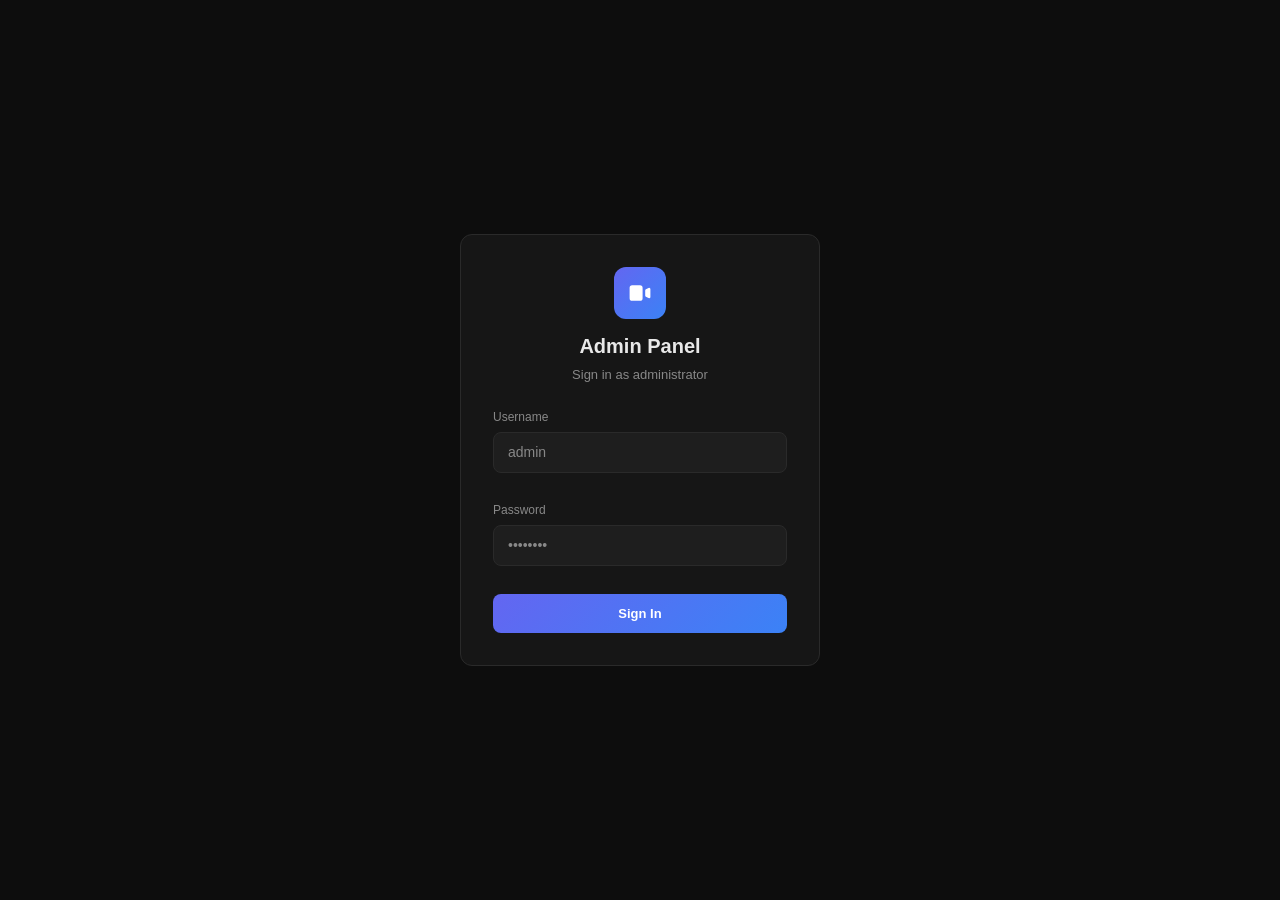
==== admin.html @ 303b7d4e "升级：Banner系统+视频封面提取 - 后台视频表：每条「上传」视频加「重提封面 🖼」按钮；工具栏加   「补全封面」批量按钮（缺封面/占位图的视频一键后台补全） - 后台 Banner 表：每条加" ====
<!DOCTYPE html>
<html lang="zh-CN">
<head>
  <meta charset="UTF-8">
  <meta name="viewport" content="width=device-width, initial-scale=1.0">
  <title>管理后台 — VideoHub Pro</title>
  <link rel="stylesheet" href="css/style.css">
</head>
<body>

<!-- 登录页 -->
<div id="loginScreen" class="login-screen">
  <div class="login-card">
    <div class="login-logo">
      <div class="icon">
        <svg width="26" height="26" fill="white" viewBox="0 0 20 20">
          <path d="M2 6a2 2 0 012-2h6a2 2 0 012 2v8a2 2 0 01-2 2H4a2 2 0 01-2-2V6zm12.553 1.106A1 1 0 0014 8v4a1 1 0 00.553.894l2 1A1 1 0 0018 13V7a1 1 0 00-1.447-.894l-2 1z"/>
        </svg>
      </div>
      <h1 style="font-size:1.25rem;font-weight:700;" data-i18n="admin_title">管理后台</h1>
      <p class="text-muted text-sm mt-1" data-i18n="login_sub">请登录管理员账号</p>
    </div>
    <div id="loginError" class="hidden" style="background:rgba(239,68,68,.1);border:1px solid rgba(239,68,68,.3);color:#ef4444;border-radius:8px;padding:.625rem .875rem;font-size:.8125rem;margin-bottom:1rem;"></div>
    <form id="loginForm" class="flex-col gap-3" style="display:flex;">
      <div class="form-group">
        <label class="form-label" data-i18n="username">用户名</label>
        <input id="loginUser" class="input" type="text" placeholder="admin" autocomplete="username">
      </div>
      <div class="form-group">
        <label class="form-label" data-i18n="password">密码</label>
        <input id="loginPass" class="input" type="password" placeholder="••••••••" autocomplete="current-password">
      </div>
      <button type="submit" id="loginBtn" class="btn btn-primary" style="width:100%;padding:.625rem;" data-i18n="login_btn">登录</button>
    </form>
  </div>
</div>

<!-- 管理界面 -->
<div id="adminLayout" class="admin-layout hidden">

  <!-- 侧边栏 -->
  <aside class="admin-sidebar" id="adminSidebar">
    <div class="sidebar-header">
      <div class="brand-icon" style="flex-shrink:0;">
        <svg width="14" height="14" fill="white" viewBox="0 0 20 20">
          <path d="M2 6a2 2 0 012-2h6a2 2 0 012 2v8a2 2 0 01-2 2H4a2 2 0 01-2-2V6zm12.553 1.106A1 1 0 0014 8v4a1 1 0 00.553.894l2 1A1 1 0 0018 13V7a1 1 0 00-1.447-.894l-2 1z"/>
        </svg>
      </div>
      <span class="grad-text font-semibold" style="font-size:.875rem;">管理后台</span>
    </div>
    <nav class="sidebar-nav" style="display:flex;flex-direction:column;gap:.25rem;">
      <a class="side-link active" data-panel="dashboard">
        <svg width="16" height="16" fill="none" stroke="currentColor" viewBox="0 0 24 24"><path stroke-linecap="round" stroke-linejoin="round" stroke-width="2" d="M3 7v10a2 2 0 002 2h14a2 2 0 002-2V9a2 2 0 00-2-2h-6l-2-2H5a2 2 0 00-2 2z"/></svg>
        <span data-i18n="nav_dashboard">仪表盘</span>
      </a>
      <a class="side-link" data-panel="videos">
        <svg width="16" height="16" fill="none" stroke="currentColor" viewBox="0 0 24 24"><path stroke-linecap="round" stroke-linejoin="round" stroke-width="2" d="M15 10l4.553-2.069A1 1 0 0121 8.82v6.361a1 1 0 01-1.447.894L15 14M3 8a2 2 0 012-2h8a2 2 0 012 2v8a2 2 0 01-2 2H5a2 2 0 01-2-2V8z"/></svg>
        <span data-i18n="nav_videos">视频管理</span>
      </a>
      <a class="side-link" data-panel="categories">
        <svg width="16" height="16" fill="none" stroke="currentColor" viewBox="0 0 24 24"><path stroke-linecap="round" stroke-linejoin="round" stroke-width="2" d="M7 7h.01M7 3h5c.512 0 1.024.195 1.414.586l7 7a2 2 0 010 2.828l-7 7a2 2 0 01-2.828 0l-7-7A1.994 1.994 0 013 12V7a4 4 0 014-4z"/></svg>
        <span data-i18n="nav_categories">分类管理</span>
      </a>
      <a class="side-link" data-panel="banners">
        <svg width="16" height="16" fill="none" stroke="currentColor" viewBox="0 0 24 24"><path stroke-linecap="round" stroke-linejoin="round" stroke-width="2" d="M4 5a1 1 0 011-1h14a1 1 0 011 1v2a1 1 0 01-1 1H5a1 1 0 01-1-1V5zm0 8a1 1 0 011-1h6a1 1 0 011 1v6a1 1 0 01-1 1H5a1 1 0 01-1-1v-6zm12 0a1 1 0 011-1h2a1 1 0 011 1v6a1 1 0 01-1 1h-2a1 1 0 01-1-1v-6z"/></svg>
        <span data-i18n="nav_banners">Banner</span>
      </a>
      <a class="side-link" data-panel="settings">
        <svg width="16" height="16" fill="none" stroke="currentColor" viewBox="0 0 24 24"><path stroke-linecap="round" stroke-linejoin="round" stroke-width="2" d="M10.325 4.317c.426-1.756 2.924-1.756 3.35 0a1.724 1.724 0 002.573 1.066c1.543-.94 3.31.826 2.37 2.37a1.724 1.724 0 001.065 2.572c1.756.426 1.756 2.924 0 3.35a1.724 1.724 0 00-1.066 2.573c.94 1.543-.826 3.31-2.37 2.37a1.724 1.724 0 00-2.572 1.065c-.426 1.756-2.924 1.756-3.35 0a1.724 1.724 0 00-2.573-1.066c-1.543.94-3.31-.826-2.37-2.37a1.724 1.724 0 00-1.065-2.572c-1.756-.426-1.756-2.924 0-3.35a1.724 1.724 0 001.066-2.573c-.94-1.543.826-3.31 2.37-2.37.996.608 2.296.07 2.572-1.065z M15 12a3 3 0 11-6 0 3 3 0 016 0z"/></svg>
        <span data-i18n="nav_settings">系统设置</span>
      </a>
    </nav>
    <div style="padding:.5rem;border-top:1px solid var(--border);margin-top:auto;">
      <a href="index.html" class="side-link" target="_blank">
        <svg width="16" height="16" fill="none" stroke="currentColor" viewBox="0 0 24 24"><path stroke-linecap="round" stroke-linejoin="round" stroke-width="2" d="M10 6H6a2 2 0 00-2 2v10a2 2 0 002 2h10a2 2 0 002-2v-4M14 4h6m0 0v6m0-6L10 14"/></svg>
        <span data-i18n="nav_preview">前台预览</span>
      </a>
      <button class="side-link" id="logoutBtn" style="width:100%;color:#ef4444;">
        <svg width="16" height="16" fill="none" stroke="currentColor" viewBox="0 0 24 24"><path stroke-linecap="round" stroke-linejoin="round" stroke-width="2" d="M17 16l4-4m0 0l-4-4m4 4H7m6 4v1a3 3 0 01-3 3H6a3 3 0 01-3-3V7a3 3 0 013-3h4a3 3 0 013 3v1"/></svg>
        <span data-i18n="nav_logout">退出</span>
      </button>
    </div>
  </aside>

  <!-- 主区 -->
  <div class="admin-main">
    <header class="admin-topbar">
      <button id="sidebarToggle" class="btn-icon">
        <svg width="18" height="18" fill="none" stroke="currentColor" viewBox="0 0 24 24"><path stroke-linecap="round" stroke-linejoin="round" stroke-width="2" d="M4 6h16M4 12h16M4 18h16"/></svg>
      </button>
      <span id="topbarTitle" style="font-size:.875rem;font-weight:600;" data-i18n="nav_dashboard">仪表盘</span>
      <div class="lang-switch" id="langSwitch" style="margin-left:auto;"></div>
      <span id="topbarUser" class="text-muted text-sm" style="margin-left:.75rem;"></span>
    </header>

    <div class="admin-content">

      <!-- 仪表盘 -->
      <section id="panel-dashboard" class="admin-panel active">
        <div id="statsGrid" class="stat-grid">
          <div class="stat-card"><div class="stat-value grad-text" id="statVideos">-</div><div class="stat-label" data-i18n="stat_videos">视频总数</div></div>
          <div class="stat-card"><div class="stat-value" style="color:#3b82f6;" id="statCats">-</div><div class="stat-label" data-i18n="stat_cats">分类数</div></div>
          <div class="stat-card"><div class="stat-value" style="color:#10b981;" id="statBanners">-</div><div class="stat-label" data-i18n="stat_banners">Banner（启用）</div></div>
        </div>
        <div class="table-wrap">
          <div class="table-header"><span style="font-weight:600;font-size:.875rem;" data-i18n="recent_uploads">最近上传</span><a href="#" onclick="switchPanel('videos');return false;" class="text-xs text-primary" data-i18n="view_all">查看全部 →</a></div>
          <table><thead><tr><th data-i18n="th_video">视频</th><th data-i18n="th_source">来源</th><th data-i18n="th_category">分类</th><th data-i18n="th_time">时间</th></tr></thead>
          <tbody id="recentVideos"></tbody></table>
        </div>
      </section>

      <!-- 视频管理 -->
      <section id="panel-videos" class="admin-panel">
        <div style="display:flex;gap:.5rem;margin-bottom:1rem;flex-wrap:wrap;">
          <button class="btn btn-primary" onclick="openVideoModal()" data-i18n="btn_add_video">+ 添加视频</button>
          <button class="btn btn-outline" onclick="openBatchModal()" data-i18n="btn_batch">批量上传</button>
          <button class="btn btn-outline" id="backfillBtn" onclick="backfillCovers()" data-i18n="cover_backfill" title="给所有缺封面的上传视频自动补封面">补全封面</button>
        </div>
        <div class="table-wrap">
          <div class="table-header" style="gap:.5rem;flex-wrap:wrap;">
            <div style="display:flex;gap:.5rem;flex-wrap:wrap;align-items:center;flex:1;min-width:0;">
              <input id="videoSearch" class="input" style="max-width:220px;" data-i18n-ph="search_ph" placeholder="搜索标题...">
              <select id="videoCatFilter" class="input" style="max-width:160px;">
                <option value="" data-i18n="all_categories">全部分类</option>
              </select>
            </div>
            <span id="videoCount" class="text-muted text-sm"></span>
          </div>
          <div style="overflow-x:auto;">
            <table><thead><tr>
              <th data-i18n="th_video">视频</th><th data-i18n="th_source">来源</th>
              <th data-i18n="th_category">分类</th><th data-i18n="th_time">时间</th>
              <th style="text-align:right;" data-i18n="th_actions">操作</th>
            </tr></thead>
            <tbody id="videoTableBody"></tbody></table>
          </div>
        </div>
        <div id="videoPagination" class="pagination"></div>
      </section>

      <!-- 分类管理 -->
      <section id="panel-categories" class="admin-panel">
        <div class="table-wrap" style="max-width:500px;">
          <div class="table-header" style="gap:.5rem;">
            <input id="newCatName" class="input" style="max-width:240px;" placeholder="新分类名称">
            <button class="btn btn-primary btn-sm" onclick="addCategory()" data-i18n="btn_add">添加</button>
          </div>
          <table><thead><tr><th data-i18n="th_category">分类名称</th><th data-i18n="th_slug">Slug</th><th data-i18n="th_count">视频数</th><th style="text-align:right;" data-i18n="th_actions">操作</th></tr></thead>
          <tbody id="catTableBody"></tbody></table>
        </div>
      </section>

      <!-- Banner 管理 -->
      <section id="panel-banners" class="admin-panel">
        <div style="display:flex;gap:.5rem;margin-bottom:1rem;">
          <button class="btn btn-primary" onclick="openBannerModal()" data-i18n="btn_add_banner">+ 新增 Banner</button>
          <select id="bannerFilter" class="input" style="max-width:140px;" onchange="loadBanners()">
            <option value="" data-i18n="all">全部</option>
            <option value="top">顶部 / Top</option>
            <option value="left">左侧 / Left</option>
            <option value="right">右侧 / Right</option>
          </select>
        </div>
        <div class="table-wrap">
          <div style="overflow-x:auto;">
            <table><thead><tr>
              <th data-i18n="th_preview">预览</th><th data-i18n="th_title">标题</th>
              <th data-i18n="th_position">位置</th><th data-i18n="th_type">类型</th>
              <th data-i18n="th_sort">排序</th><th data-i18n="th_status">状态</th>
              <th style="text-align:right;" data-i18n="th_actions">操作</th>
            </tr></thead>
            <tbody id="bannerTableBody"></tbody></table>
          </div>
        </div>
      </section>

      <!-- 系统设置 -->
      <section id="panel-settings" class="admin-panel">
        <div style="max-width:480px;">
          <div id="settingsSaved" class="hidden" style="background:rgba(16,185,129,.1);border:1px solid rgba(16,185,129,.3);color:#10b981;border-radius:8px;padding:.625rem .875rem;font-size:.8125rem;margin-bottom:1rem;">设置已保存</div>
          <div class="table-wrap">
            <div class="table-header"><span style="font-weight:600;font-size:.875rem;">网站配置</span></div>
            <div style="padding:1.25rem;display:flex;flex-direction:column;gap:1rem;">
              <div class="form-group"><label class="form-label">网站名称</label><input id="setName" class="input" placeholder="VideoHub Pro"></div>
              <div class="form-group"><label class="form-label">网站描述</label><textarea id="setDesc" class="input" rows="2" style="resize:none;"></textarea></div>
              <div class="form-group"><label class="form-label">SEO 关键词</label><input id="setKeys" class="input" placeholder="视频,博客"></div>
              <div class="form-group"><label class="form-label">底部版权</label><input id="setFooter" class="input" placeholder="© 2024 VideoHub Pro."></div>
              <button class="btn btn-primary" onclick="saveSettings()" style="align-self:flex-start;" data-i18n="btn_save">保存设置</button>
            </div>
          </div>

          <!-- 修改密码 -->
          <div class="table-wrap" style="margin-top:1.25rem;">
            <div class="table-header"><span style="font-weight:600;font-size:.875rem;" data-i18n="change_pwd">修改密码</span></div>
            <div style="padding:1.25rem;display:flex;flex-direction:column;gap:1rem;">
              <div id="pwdMsg" class="hidden" style="border-radius:8px;padding:.625rem .875rem;font-size:.8125rem;"></div>
              <div class="form-group"><label class="form-label" data-i18n="old_pwd">原密码</label><input id="pwdOld" class="input" type="password" autocomplete="current-password"></div>
              <div class="form-group"><label class="form-label" data-i18n="new_pwd">新密码（至少 6 位）</label><input id="pwdNew" class="input" type="password" autocomplete="new-password"></div>
              <div class="form-group"><label class="form-label" data-i18n="confirm_pwd">确认新密码</label><input id="pwdConfirm" class="input" type="password" autocomplete="new-password"></div>
              <button class="btn btn-primary" onclick="changePassword()" style="align-self:flex-start;" data-i18n="change_pwd">修改密码</button>
            </div>
          </div>
        </div>
      </section>

    </div>
  </div>
</div>

<!-- 添加/编辑视频 模态框 -->
<div id="videoModal" class="modal-backdrop">
  <div class="modal">
    <div class="modal-head">
      <h3 id="videoModalTitle">添加视频</h3>
      <button class="btn-icon" onclick="closeModal('videoModal')">✕</button>
    </div>
    <div class="modal-body">
      <input type="hidden" id="editVideoId">
      <div style="display:flex;gap:.5rem;margin-bottom:1rem;">
        <button type="button" id="btnUrlMode"   class="btn btn-primary btn-sm" onclick="setVtype('url')">🔗 URL</button>
        <button type="button" id="btnFileMode"  class="btn btn-outline btn-sm" onclick="setVtype('upload')">📁 上传文件</button>
      </div>
      <div class="form-group"><label class="form-label">标题</label><input id="vTitle" class="input" placeholder="视频标题"></div>
      <div id="urlGroup" class="form-group">
        <label class="form-label">视频地址 <span class="text-muted text-xs">（YouTube embed 或 mp4 直链）</span></label>
        <input id="vUrl" class="input" placeholder="https://www.youtube.com/embed/...">
      </div>
      <div id="fileGroup" class="form-group hidden">
        <label class="form-label">视频文件 <span class="text-muted text-xs">（mp4/avi/mov/mkv/webm，最大 2GB）</span></label>
        <input id="vFile" class="input" type="file" accept=".mp4,.avi,.mov,.mkv,.webm,.m4v">
      </div>
      <div class="form-group"><label class="form-label">封面图地址 <span class="text-muted text-xs">（留空则自动提取）</span></label><input id="vCover" class="input" placeholder="https://..."></div>
      <div class="form-group"><label class="form-label" data-i18n="th_category">分类</label>
        <select id="vCat" class="input"><option value="">—</option></select>
      </div>
      <div class="form-group"><label class="form-label">描述</label><textarea id="vDesc" class="input" rows="2" style="resize:none;"></textarea></div>
      <div id="uploadHint" class="hidden text-xs" style="background:rgba(99,102,241,.1);color:var(--primary);padding:.5rem .75rem;border-radius:6px;">
        ⏳ 正在上传，大文件需要较长时间，请勿关闭...
      </div>
    </div>
    <div class="modal-foot">
      <button class="btn btn-outline" onclick="closeModal('videoModal')">取消</button>
      <button id="videoSaveBtn" class="btn btn-primary" onclick="saveVideo()">保存</button>
    </div>
  </div>
</div>

<!-- 批量上传 模态框 -->
<div id="batchModal" class="modal-backdrop">
  <div class="modal">
    <div class="modal-head"><h3>批量上传视频</h3><button class="btn-icon" onclick="closeModal('batchModal')">✕</button></div>
    <div class="modal-body">
      <div class="form-group"><label class="form-label">选择多个视频文件（Ctrl/Cmd 多选）</label>
        <input id="batchFiles" class="input" type="file" multiple accept=".mp4,.avi,.mov,.mkv,.webm,.m4v"></div>
      <div class="form-group"><label class="form-label">标题前缀（可选）</label><input id="batchPrefix" class="input" placeholder="如：教程"></div>
      <div class="form-group"><label class="form-label">统一分类</label>
        <select id="batchCat" class="input"><option value="">— 无分类 —</option></select></div>
      <div id="batchHint" class="hidden text-xs" style="background:rgba(99,102,241,.1);color:var(--primary);padding:.5rem .75rem;border-radius:6px;">⏳ 批量上传中，请耐心等待...</div>
    </div>
    <div class="modal-foot">
      <button class="btn btn-outline" onclick="closeModal('batchModal')">取消</button>
      <button id="batchSaveBtn" class="btn btn-primary" onclick="batchUpload()">开始上传</button>
    </div>
  </div>
</div>

<!-- Banner 模态框 -->
<div id="bannerModal" class="modal-backdrop">
  <div class="modal">
    <div class="modal-head"><h3 id="bannerModalTitle">新增 Banner</h3><button class="btn-icon" onclick="closeModal('bannerModal')">✕</button></div>
    <div class="modal-body">
      <input type="hidden" id="editBannerId">
      <div class="form-group"><label class="form-label">位置 *</label>
        <select id="bPos" class="input"><option value="top">顶部全宽</option><option value="left">左侧</option><option value="right">右侧</option></select></div>
      <div class="form-group"><label class="form-label">标题</label><input id="bTitle" class="input" placeholder="广告标题"></div>
      <div class="form-group">
        <label class="form-label">上传媒体文件 <span class="text-muted text-xs">（jpg/png/gif/mp4/webm，留空则用下方 URL）</span></label>
        <input id="bFile" class="input" type="file" accept=".jpg,.jpeg,.png,.webp,.gif,.mp4,.webm,.mov,.m4v">
      </div>
      <div class="form-group">
        <label class="form-label">或填媒体 URL <span class="text-muted text-xs">（已上传文件时忽略）</span></label>
        <input id="bImg" class="input" placeholder="https://...">
      </div>
      <div class="form-group"><label class="form-label">媒体类型 <span class="text-muted text-xs">（上传文件时自动识别）</span></label>
        <select id="bMedia" class="input">
          <option value="image">图片 Image (jpg/png)</option>
          <option value="gif">动图 GIF</option>
          <option value="video">视频 Video (mp4/webm)</option>
        </select></div>
      <div class="form-group"><label class="form-label">跳转链接</label><input id="bLink" class="input" placeholder="https://..."></div>
      <div style="display:grid;grid-template-columns:1fr 1fr;gap:.75rem;">
        <div class="form-group"><label class="form-label">排序值</label><input id="bSort" class="input" type="number" value="0"></div>
        <div class="form-group"><label class="form-label">轮播间隔 (ms)</label><input id="bDur" class="input" type="number" value="3000" min="500" step="500"></div>
      </div>
      <div id="bannerHint" class="hidden text-xs" style="background:rgba(99,102,241,.1);color:var(--primary);padding:.5rem .75rem;border-radius:6px;">⏳ 正在上传媒体，请稍候…</div>
    </div>
    <div class="modal-foot">
      <button class="btn btn-outline" onclick="closeModal('bannerModal')">取消</button>
      <button id="bannerSaveBtn" class="btn btn-primary" onclick="saveBanner()">保存</button>
    </div>
  </div>
</div>

<div class="toast-stack" id="toastStack"></div>

<script type="module">
import { api, isLoggedIn, clearToken } from './js/api.js';
import { applyI18n, setLang, getLang, t, t2, LANG_LABELS, SUPPORTED_LANGS } from './js/main.js';

// 通用：给表格 tbody 显示 loading / 错误行（Item 5）
function tbodyLoading(id, cols) {
  document.getElementById(id).innerHTML =
    `<tr><td colspan="${cols}"><div class="loader-wrap"><div class="spinner"></div></div></td></tr>`;
}
function tbodyError(id, cols) {
  document.getElementById(id).innerHTML =
    `<tr><td colspan="${cols}" style="text-align:center;padding:2rem;color:#ef4444;">${t('load_error')}</td></tr>`;
}

// ── 语言切换（中文 / English / ไทย，存 localStorage） ────────────────────────
function buildLangSwitch() {
  const box = document.getElementById('langSwitch');
  box.innerHTML = '';
  SUPPORTED_LANGS.forEach(lang => {
    const b = document.createElement('button');
    b.className = 'lang-btn' + (getLang() === lang ? ' active' : '');
    b.textContent = LANG_LABELS[lang];
    b.onclick = () => {
      setLang(lang);
      applyI18n();                 // 重新翻译所有 [data-i18n]
      buildLangSwitch();           // 刷新高亮
      document.getElementById('topbarTitle').textContent = t(currentPanelKey);
      refreshActivePanel();        // 重渲染当前面板动态文案
    };
    box.appendChild(b);
  });
}

// 界面文案跟随浏览器语言（首次）
applyI18n();
buildLangSwitch();

// ── Toast ─────────────────────────────────────────────────────────────────
window.toast = function(msg, type = 'info') {
  if (!msg || msg === '__SESSION_EXPIRED__') return;   // 哨兵：会话过期由专门监听处理，避免重复提示
  const el = document.createElement('div');
  el.className = `toast toast-${type}`;
  el.textContent = msg;
  document.getElementById('toastStack').appendChild(el);
  setTimeout(() => el.remove(), 3500);
};

// 会话过期：温和处理 —— 提示 + 回到登录态，不整页刷新，用户填写的内容不丢失
window.addEventListener('vh-session-expired', () => {
  toast(t('session_expired'), 'error');
  document.getElementById('adminLayout').classList.add('hidden');
  document.getElementById('loginScreen').classList.remove('hidden');
});

// ── 模态框 ────────────────────────────────────────────────────────────────
window.closeModal = (id) => document.getElementById(id).classList.remove('open');
function openModal(id) { document.getElementById(id).classList.add('open'); }

// ── 面板切换 ──────────────────────────────────────────────────────────────
const panelKeys = { dashboard:'nav_dashboard', videos:'nav_videos', categories:'nav_categories', banners:'nav_banners', settings:'nav_settings' };
let currentPanelKey = 'nav_dashboard';
window.switchPanel = function(name) {
  document.querySelectorAll('.admin-panel').forEach(p => p.classList.remove('active'));
  document.querySelectorAll('.side-link').forEach(l => l.classList.remove('active'));
  document.getElementById(`panel-${name}`).classList.add('active');
  document.querySelector(`[data-panel="${name}"]`).classList.add('active');
  currentPanelKey = panelKeys[name] || 'nav_dashboard';
  document.getElementById('topbarTitle').textContent = t(currentPanelKey);
  refreshActivePanel(name);
};
function refreshActivePanel(name) {
  name = name || (document.querySelector('.side-link.active')?.dataset.panel) || 'dashboard';
  if (name === 'dashboard')   loadDashboard();
  if (name === 'videos')      loadVideoTable(videoPage);
  if (name === 'categories')  loadCategories();
  if (name === 'banners')     loadBanners();
  if (name === 'settings')    loadSettings();
}
document.querySelectorAll('.side-link[data-panel]').forEach(l =>
  l.addEventListener('click', () => switchPanel(l.dataset.panel))
);
document.getElementById('sidebarToggle').onclick = () =>
  document.getElementById('adminSidebar').classList.toggle('collapsed');

// ── 登录 ─────────────────────────────────────────────────────────────────
document.getElementById('loginForm').addEventListener('submit', async e => {
  e.preventDefault();
  const btn = document.getElementById('loginBtn');
  btn.textContent = t('login_ing'); btn.disabled = true;
  try {
    await api.auth.login(
      document.getElementById('loginUser').value,
      document.getElementById('loginPass').value,
    );
    const me = await api.auth.me();
    document.getElementById('topbarUser').textContent = me.username;
    document.getElementById('loginScreen').classList.add('hidden');
    document.getElementById('adminLayout').classList.remove('hidden');
    loadDashboard();
  } catch (err) {
    document.getElementById('loginError').textContent = `${t('login_fail')}：${err.message}`;
    document.getElementById('loginError').classList.remove('hidden');
  } finally { btn.textContent = t('login_btn'); btn.disabled = false; }
});

document.getElementById('logoutBtn').onclick = () => {
  api.auth.logout();
  document.getElementById('adminLayout').classList.add('hidden');
  document.getElementById('loginScreen').classList.remove('hidden');
};

// ── 自动检查登录态 ────────────────────────────────────────────────────────
async function checkAuth() {
  if (!isLoggedIn()) return;
  try {
    const me = await api.auth.me();
    document.getElementById('topbarUser').textContent = me.username;
    document.getElementById('loginScreen').classList.add('hidden');
    document.getElementById('adminLayout').classList.remove('hidden');
    loadDashboard();
  } catch { clearToken(); }
}
checkAuth();

// ── 仪表盘 ────────────────────────────────────────────────────────────────
async function loadDashboard() {
  tbodyLoading('recentVideos', 4);
  try {
    const s = await api.admin.stats();
    document.getElementById('statVideos').textContent  = s.videos;
    document.getElementById('statCats').textContent    = s.categories;
    document.getElementById('statBanners').textContent = s.banners;
    const tbody = document.getElementById('recentVideos');
    tbody.innerHTML = (s.recent || []).map(v => `
      <tr>
        <td><div style="display:flex;align-items:center;gap:.625rem;">
          <img src="${v.cover_url}" style="width:52px;height:33px;border-radius:6px;object-fit:cover;flex-shrink:0;" onerror="this.src='https://picsum.photos/seed/${v.id}/640/360'">
          <a href="video.html?id=${v.id}" target="_blank"
             style="font-weight:500;color:var(--text);font-size:.8125rem;">${v.title}</a>
        </div></td>
        <td><span style="font-size:.7rem;padding:.15rem .4rem;border-radius:999px;${v.video_type==='upload'?'background:rgba(99,102,241,.15);color:#818cf8;':'background:rgba(59,130,246,.15);color:#60a5fa;'}">${v.video_type==='upload'?t('src_local'):t('src_url')}</span></td>
        <td class="text-muted text-xs">${v.category_name || '—'}</td>
        <td class="text-muted text-xs">${v.created_at || ''}</td>
      </tr>`).join('') || `<tr><td colspan="4" class="text-muted" style="text-align:center;padding:2rem;">${t('empty')}</td></tr>`;
  } catch(e) { tbodyError('recentVideos', 4); toast(e.message, 'error'); }
}

// ── 视频管理 ──────────────────────────────────────────────────────────────
let videoPage = 1, allCategories = [], videoFilterReady = false, videoItems = [];

async function loadVideoTable(page = 1) {
  videoPage = page;
  tbodyLoading('videoTableBody', 5);
  try {
    const params = { page, page_size: 15 };
    const kw  = document.getElementById('videoSearch').value.trim();
    const cat = document.getElementById('videoCatFilter').value;
    if (kw)  params.title = kw;
    if (cat) params.category_id = cat;
    const data = await api.admin.videos(params);
    allCategories = data.categories || [];
    // 首次加载后填充分类筛选下拉（保留当前选择）
    if (!videoFilterReady) {
      const sel = document.getElementById('videoCatFilter');
      const cur = sel.value;
      sel.innerHTML = `<option value="" data-i18n="all_categories">${t('all_categories')}</option>`;
      allCategories.forEach(c => {
        const o = document.createElement('option');
        o.value = c.id; o.textContent = c.name;
        sel.appendChild(o);
      });
      sel.value = cur;
      videoFilterReady = true;
    }
    document.getElementById('videoCount').textContent = `${data.total} ${t('unit_videos')}`;
    videoItems = data.items || [];      // 供事件委托按 id 取对象（避免 onclick 里 JSON.stringify 注入）
    const tbody = document.getElementById('videoTableBody');
    tbody.innerHTML = videoItems.map(v => {
      const srcTag = v.video_type==='upload' ? `${t('src_local')} ${v.file_size_str||''}` : t('src_url');
      return `
      <tr>
        <td><div style="display:flex;align-items:center;gap:.625rem;">
          <img src="${v.cover_url}" style="width:52px;height:33px;border-radius:6px;object-fit:cover;flex-shrink:0;" onerror="this.src='https://picsum.photos/seed/${v.id}/640/360'">
          <div style="min-width:0;">
            <div style="font-size:.8125rem;font-weight:500;color:var(--text);overflow:hidden;text-overflow:ellipsis;white-space:nowrap;max-width:200px;">${v.title}</div>
            <div class="text-muted text-xs">▶ ${v.views}</div>
          </div>
        </div></td>
        <td><span style="font-size:.7rem;padding:.15rem .4rem;border-radius:999px;${v.video_type==='upload'?'background:rgba(99,102,241,.15);color:#818cf8;':'background:rgba(59,130,246,.15);color:#60a5fa;'}">${srcTag}</span></td>
        <td class="text-muted text-xs">${v.category_name||'—'}</td>
        <td class="text-muted text-xs">${v.created_at||''}</td>
        <td style="text-align:right;">
          <div style="display:flex;justify-content:flex-end;gap:.25rem;">
            ${v.video_type==='upload' ? `<button class="btn btn-outline btn-sm" data-act="cover" data-id="${v.id}" data-i18n-title="cover_regen" title="重提封面">🖼</button>` : ''}
            <button class="btn btn-outline btn-sm" data-act="edit" data-id="${v.id}" data-i18n="btn_edit">编辑</button>
            <button class="btn btn-danger btn-sm" data-act="del" data-id="${v.id}" data-i18n="btn_delete">删除</button>
          </div>
        </td>
      </tr>`;
    }).join('') || `<tr><td colspan="5" class="text-muted" style="text-align:center;padding:2rem;">${t('empty')}</td></tr>`;
    applyI18n(document.getElementById('videoTableBody'));

    // 分页
    const pages = data.pages || 1;
    let pg = '';
    if (page > 1)   pg += `<button class="page-btn" onclick="loadVideoTable(${page-1})">${t('prev')}</button>`;
    pg += `<span class="text-muted text-sm" style="padding:.35rem .5rem;">${page}/${pages}</span>`;
    if (page < pages) pg += `<button class="page-btn" onclick="loadVideoTable(${page+1})">${t('next')}</button>`;
    document.getElementById('videoPagination').innerHTML = pg;
  } catch(e) { tbodyError('videoTableBody', 5); toast(e.message, 'error'); }
}

// 分页按钮用内联 onclick 调用，需暴露到全局（本脚本是 module，默认不在 window 上）
window.loadVideoTable = loadVideoTable;

// 视频表事件委托：编辑/删除按 data-id 从内存数组取对象（标题含引号也不会出错）
document.getElementById('videoTableBody').addEventListener('click', e => {
  const btn = e.target.closest('[data-act]');
  if (!btn) return;
  const v = videoItems.find(x => x.id === Number(btn.dataset.id));
  if (!v) return;
  if (btn.dataset.act === 'edit') openVideoModal(v);
  else if (btn.dataset.act === 'del') deleteVideo(v.id, v.title);
  else if (btn.dataset.act === 'cover') regenCover(v.id, btn);
});

// 重提单个视频封面：转圈 → 成功后刷新当前页看到新封面
window.regenCover = async function(id, btn) {
  const old = btn.textContent;
  btn.disabled = true; btn.textContent = '⏳';
  try {
    await api.admin.regenerateCover(id);
    toast(t('cover_done'), 'success');
    loadVideoTable(videoPage);
  } catch (e) {
    toast(e.message || t('cover_fail'), 'error');
    btn.disabled = false; btn.textContent = old;
  }
};

// 批量补全封面：后台异步，提示已排入的任务数，稍后自动刷新
window.backfillCovers = async function() {
  const btn = document.getElementById('backfillBtn');
  btn.disabled = true; const old = btn.textContent; btn.textContent = '⏳';
  try {
    const res = await api.admin.backfillCovers();
    if (res.scheduled > 0) {
      toast(t2('cover_scheduled', { x: res.scheduled }), 'success');
      // 后台逐个生成，给点时间再刷新
      setTimeout(() => loadVideoTable(videoPage), 4000);
    } else {
      toast(t('no_pending_cover'), 'info');
    }
  } catch (e) { toast(e.message, 'error'); }
  finally { btn.disabled = false; btn.textContent = old; }
};

// 视频搜索 / 分类筛选（标题防抖 350ms；两条件叠加，变更即回到第 1 页）
let videoSearchTimer;
document.getElementById('videoSearch').addEventListener('input', () => {
  clearTimeout(videoSearchTimer);
  videoSearchTimer = setTimeout(() => loadVideoTable(1), 350);
});
document.getElementById('videoCatFilter').addEventListener('change', () => loadVideoTable(1));

// 视频类型切换
let currentVtype = 'url';
window.setVtype = function(vt) {
  currentVtype = vt;
  document.getElementById('urlGroup').classList.toggle('hidden', vt !== 'url');
  document.getElementById('fileGroup').classList.toggle('hidden', vt !== 'upload');
  document.getElementById('btnUrlMode').className  = `btn btn-sm ${vt==='url'  ?'btn-primary':'btn-outline'}`;
  document.getElementById('btnFileMode').className = `btn btn-sm ${vt==='upload'?'btn-primary':'btn-outline'}`;
};

window.openVideoModal = function(v = null) {
  document.getElementById('videoModalTitle').textContent = v ? t('modal_video_edit') : t('modal_video_add');
  document.getElementById('editVideoId').value = v?.id || '';
  document.getElementById('vTitle').value = v?.title || '';
  document.getElementById('vUrl').value   = v?.video_url || '';
  document.getElementById('vCover').value = v?.cover_url && !v.cover_url.includes('picsum') ? v.cover_url : '';
  document.getElementById('vDesc').value  = v?.description || '';
  document.getElementById('vFile').value  = '';

  // 填充分类下拉
  const sel = document.getElementById('vCat');
  sel.innerHTML = '<option value="">—</option>';
  allCategories.forEach(c => {
    const opt = document.createElement('option');
    opt.value = c.id; opt.textContent = c.name;
    if (v?.category_id === c.id) opt.selected = true;
    sel.appendChild(opt);
  });

  setVtype(v?.video_type || 'url');
  openModal('videoModal');
};

window.saveVideo = async function() {
  const id = document.getElementById('editVideoId').value;
  const btn = document.getElementById('videoSaveBtn');
  const hint = document.getElementById('uploadHint');
  btn.disabled = true; btn.textContent = t('saving');
  if (currentVtype === 'upload') { hint.textContent = t('uploading'); hint.classList.remove('hidden'); }

  const fd = new FormData();
  fd.append('video_type', currentVtype);
  fd.append('title',       document.getElementById('vTitle').value);
  fd.append('video_url',   document.getElementById('vUrl').value);
  fd.append('cover_url',   document.getElementById('vCover').value);
  fd.append('description', document.getElementById('vDesc').value);
  fd.append('category_id', document.getElementById('vCat').value);
  const file = document.getElementById('vFile').files[0];
  if (file) fd.append('video_file', file);

  try {
    if (id) {
      await api.admin.editVideo(id, fd);
    } else {
      await api.admin.addVideo(fd);
    }
    closeModal('videoModal');
    loadVideoTable(videoPage);
    toast(id ? t('updated') : t('added'), 'success');
  } catch(e) { toast(e.message, 'error'); }
  finally { btn.disabled = false; btn.textContent = t('btn_save'); hint.classList.add('hidden'); }
};

window.deleteVideo = async function(id, title) {
  if (!confirm(t2('confirm_del_video', { x: title }))) return;
  try {
    await api.admin.deleteVideo(id);
    loadVideoTable(videoPage);
    toast(t('deleted'), 'success');
  } catch(e) { toast(e.message, 'error'); }
};

window.openBatchModal = function() {
  const sel = document.getElementById('batchCat');
  sel.innerHTML = '<option value="">— 无分类 —</option>';
  allCategories.forEach(c => { const o = document.createElement('option'); o.value = c.id; o.textContent = c.name; sel.appendChild(o); });
  document.getElementById('batchFiles').value = '';
  document.getElementById('batchPrefix').value = '';
  openModal('batchModal');
};

window.batchUpload = async function() {
  const files = document.getElementById('batchFiles').files;
  if (!files.length) { toast('请选择文件', 'error'); return; }
  const btn = document.getElementById('batchSaveBtn');
  btn.disabled = true; btn.textContent = t('saving');
  const bhint = document.getElementById('batchHint');
  bhint.textContent = t('uploading_batch'); bhint.classList.remove('hidden');
  const fd = new FormData();
  for (const f of files) fd.append('video_files', f);
  fd.append('title_prefix', document.getElementById('batchPrefix').value);
  fd.append('category_id',  document.getElementById('batchCat').value);
  try {
    const res = await api.admin.batchUpload(fd);
    closeModal('batchModal');
    loadVideoTable(1);
    toast(`${t('added')}: ${res.count}`, 'success');
  } catch(e) { toast(e.message, 'error'); }
  finally { btn.disabled = false; btn.textContent = t('btn_batch'); bhint.classList.add('hidden'); }
};

// ── 分类管理 ──────────────────────────────────────────────────────────────
let catItems = [];
async function loadCategories() {
  tbodyLoading('catTableBody', 4);
  try {
    const cats = await api.categories();
    catItems = cats;
    const tbody = document.getElementById('catTableBody');
    tbody.innerHTML = cats.map(c => `
      <tr>
        <td style="font-weight:500;">${c.name}</td>
        <td class="text-muted text-xs">/${c.slug}</td>
        <td class="text-muted">${c.video_count||0}</td>
        <td style="text-align:right;"><button class="btn btn-danger btn-sm" data-act="del" data-id="${c.id}" data-i18n="btn_delete">删除</button></td>
      </tr>`).join('') || `<tr><td colspan="4" class="text-muted" style="text-align:center;padding:2rem;">${t('empty')}</td></tr>`;
    applyI18n(document.getElementById('catTableBody'));
  } catch(e) { tbodyError('catTableBody', 4); toast(e.message,'error'); }
}

// 分类删除：事件委托（按 id 取对象，名称含引号也安全）
document.getElementById('catTableBody').addEventListener('click', e => {
  const btn = e.target.closest('[data-act="del"]');
  if (!btn) return;
  const c = catItems.find(x => x.id === Number(btn.dataset.id));
  if (c) deleteCategory(c.id, c.name);
});

window.addCategory = async function() {
  const name = document.getElementById('newCatName').value.trim();
  if (!name) { toast(t('th_category'),'error'); return; }
  try {
    await api.admin.addCategory(name);
    document.getElementById('newCatName').value = '';
    loadCategories();
    toast(t('added'),'success');
  } catch(e) { toast(e.message,'error'); }
};

window.deleteCategory = async function(id, name) {
  if (!confirm(t2('confirm_del_cat', { x: name }))) return;
  try { await api.admin.deleteCategory(id); loadCategories(); toast(t('deleted'),'success'); }
  catch(e) { toast(e.message,'error'); }
};

// ── Banner 管理 ────────────────────────────────────────────────────────────
let bannerItems = [];
async function loadBanners() {
  const pos = document.getElementById('bannerFilter').value;
  tbodyLoading('bannerTableBody', 7);
  try {
    const list = await api.admin.banners(pos);
    bannerItems = list;
    const tbody = document.getElementById('bannerTableBody');
    const mediaLabel = { image: t('media_image'), gif: t('media_gif'), video: t('media_video') };
    const mediaPreview = (b) => {
      const src = (b.image_url && /^(https?:\/\/|\/)/i.test(b.image_url)) ? b.image_url : '';
      if (!src) return '—';
      if (b.media_type === 'video')
        return `<video src="${src}" muted style="width:80px;height:50px;object-fit:cover;border-radius:6px;"></video>`;
      return `<img src="${src}" style="width:80px;height:50px;object-fit:cover;border-radius:6px;">`;
    };
    tbody.innerHTML = list.map(b => `
      <tr>
        <td>${mediaPreview(b)}</td>
        <td style="font-size:.8125rem;">${b.title||'—'}</td>
        <td><span style="font-size:.7rem;padding:.15rem .5rem;border-radius:999px;background:rgba(99,102,241,.15);color:#818cf8;">${b.position}</span></td>
        <td class="text-muted text-xs">${mediaLabel[b.media_type] || b.media_type || 'image'}</td>
        <td class="text-muted text-xs">${b.sort_order} · ${b.duration}ms</td>
        <td><span style="font-size:.7rem;padding:.15rem .5rem;border-radius:999px;${b.is_active?'background:rgba(16,185,129,.15);color:#10b981;':'background:rgba(156,163,175,.1);color:#9ca3af;'}">${b.is_active?t('st_active'):t('st_inactive')}</span></td>
        <td style="text-align:right;">
          <div style="display:flex;justify-content:flex-end;gap:.25rem;">
            <button class="btn btn-outline btn-sm" data-act="up" data-id="${b.id}" title="上移">↑</button>
            <button class="btn btn-outline btn-sm" data-act="down" data-id="${b.id}" title="下移">↓</button>
            <button class="btn btn-outline btn-sm" data-act="toggle" data-id="${b.id}">${b.is_active?t('st_inactive'):t('st_active')}</button>
            <button class="btn btn-outline btn-sm" data-act="edit" data-id="${b.id}" data-i18n="btn_edit">编辑</button>
            <button class="btn btn-danger btn-sm" data-act="del" data-id="${b.id}" data-i18n="btn_delete">删除</button>
          </div>
        </td>
      </tr>`).join('') || `<tr><td colspan="7" class="text-muted" style="text-align:center;padding:2rem;">${t('empty')}</td></tr>`;
    applyI18n(document.getElementById('bannerTableBody'));
  } catch(e) { tbodyError('bannerTableBody', 7); toast(e.message,'error'); }
}

// Banner 表事件委托：toggle / edit / del 按 data-id 取对象
document.getElementById('bannerTableBody').addEventListener('click', e => {
  const btn = e.target.closest('[data-act]');
  if (!btn) return;
  const id = Number(btn.dataset.id);
  const b = bannerItems.find(x => x.id === id);
  if (btn.dataset.act === 'toggle') toggleBanner(id);
  else if (btn.dataset.act === 'edit' && b) openBannerModal(b);
  else if (btn.dataset.act === 'del') deleteBanner(id);
  else if (btn.dataset.act === 'up' || btn.dataset.act === 'down') moveBanner(id, btn.dataset.act);
});

// Banner 上移/下移：服务端交换同位置相邻两条的排序，完成后刷新列表
window.moveBanner = async function(id, dir) {
  try { await api.admin.moveBanner(id, dir); loadBanners(); }
  catch (e) { toast(e.message, 'error'); }
};

window.openBannerModal = function(b = null) {
  document.getElementById('bannerModalTitle').textContent = b ? t('modal_banner_edit') : t('modal_banner_add');
  document.getElementById('editBannerId').value = b?.id || '';
  document.getElementById('bPos').value   = b?.position   || 'top';
  document.getElementById('bMedia').value = b?.media_type || 'image';
  document.getElementById('bTitle').value = b?.title      || '';
  document.getElementById('bImg').value   = b?.image_url  || '';
  document.getElementById('bLink').value  = b?.link_url   || '';
  document.getElementById('bSort').value  = b?.sort_order ?? 0;
  document.getElementById('bDur').value   = b?.duration   ?? 3000;
  document.getElementById('bFile').value  = '';     // 重置文件输入
  openModal('bannerModal');
};

window.saveBanner = async function() {
  const id = document.getElementById('editBannerId').value;
  const fd = new FormData();
  fd.append('position',   document.getElementById('bPos').value);
  fd.append('media_type', document.getElementById('bMedia').value);
  fd.append('title',      document.getElementById('bTitle').value);
  fd.append('image_url',  document.getElementById('bImg').value);
  fd.append('link_url',   document.getElementById('bLink').value);
  fd.append('sort_order', parseInt(document.getElementById('bSort').value) || 0);
  fd.append('duration',   parseInt(document.getElementById('bDur').value)  || 3000);
  const file = document.getElementById('bFile').files[0];
  if (file) fd.append('media_file', file);

  // 上传大媒体（视频/GIF）可能耗时：禁用按钮 + 提示，避免重复点击
  const btn = document.getElementById('bannerSaveBtn');
  const hint = document.getElementById('bannerHint');
  btn.disabled = true; btn.textContent = t('saving');
  if (file) { hint.textContent = t('uploading_banner'); hint.classList.remove('hidden'); }
  try {
    id ? await api.admin.editBanner(id, fd) : await api.admin.addBanner(fd);
    closeModal('bannerModal');
    loadBanners();
    toast(id ? t('updated') : t('added'), 'success');
  } catch(e) { toast(e.message,'error'); }
  finally { btn.disabled = false; btn.textContent = t('btn_save'); hint.classList.add('hidden'); }
};

window.toggleBanner = async function(id) {
  try { await api.admin.toggleBanner(id); loadBanners(); } catch(e) { toast(e.message,'error'); }
};
window.deleteBanner = async function(id) {
  if (!confirm(t('confirm_del_banner'))) return;
  try { await api.admin.deleteBanner(id); loadBanners(); toast(t('deleted'),'success'); } catch(e) { toast(e.message,'error'); }
};

// ── 系统设置 ──────────────────────────────────────────────────────────────
async function loadSettings() {
  try {
    const s = await api.admin.getSettings();
    document.getElementById('setName').value   = s.site_name        || '';
    document.getElementById('setDesc').value   = s.site_description || '';
    document.getElementById('setKeys').value   = s.site_keywords    || '';
    document.getElementById('setFooter').value = s.footer_text      || '';
  } catch { }
}

window.saveSettings = async function() {
  try {
    await api.admin.saveSettings({
      site_name:        document.getElementById('setName').value,
      site_description: document.getElementById('setDesc').value,
      site_keywords:    document.getElementById('setKeys').value,
      footer_text:      document.getElementById('setFooter').value,
    });
    document.getElementById('settingsSaved').classList.remove('hidden');
    setTimeout(() => document.getElementById('settingsSaved').classList.add('hidden'), 3000);
  } catch(e) { toast(e.message,'error'); }
};

// ── 修改密码 ──────────────────────────────────────────────────────────────
window.changePassword = async function() {
  const oldP = document.getElementById('pwdOld').value;
  const newP = document.getElementById('pwdNew').value;
  const conf = document.getElementById('pwdConfirm').value;
  const msg  = document.getElementById('pwdMsg');
  const showMsg = (text, ok) => {
    msg.textContent = text;
    msg.style.background = ok ? 'rgba(16,185,129,.1)' : 'rgba(239,68,68,.1)';
    msg.style.border = `1px solid ${ok ? 'rgba(16,185,129,.3)' : 'rgba(239,68,68,.3)'}`;
    msg.style.color = ok ? '#10b981' : '#ef4444';
    msg.classList.remove('hidden');
  };
  // 前端先做基础校验，减少无谓请求
  if (!oldP || !newP) { showMsg(t('old_pwd') + ' / ' + t('new_pwd'), false); return; }
  if (newP.length < 6) { showMsg(t('pwd_short'), false); return; }
  if (newP !== conf)   { showMsg(t('pwd_mismatch'), false); return; }
  try {
    await api.admin.changePassword(oldP, newP);
    showMsg(t('pwd_changed'), true);
    document.getElementById('pwdOld').value = '';
    document.getElementById('pwdNew').value = '';
    document.getElementById('pwdConfirm').value = '';
    toast(t('pwd_changed'), 'success');
  } catch(e) { showMsg(e.message, false); }
};
</script>
</body>
</html>
---- css/style.css ----
/* VideoHub Pro — 前端样式（黑色背景 + 紫蓝主题） */

/* ── 变量 ─────────────────────────────────────────────────────────────────── */
:root {
  --bg:        #0d0d0d;
  --bg2:       #161616;
  --bg3:       #1e1e1e;
  --card:      #1a1a1a;
  --border:    #2a2a2a;
  --text:      #e8e8e8;
  --muted:     #888;
  --primary:   #6366f1;
  --secondary: #3b82f6;
  --grad:      linear-gradient(135deg, #6366f1 0%, #3b82f6 100%);
  --grad-soft: linear-gradient(135deg, rgba(99,102,241,.15), rgba(59,130,246,.15));
  --radius:    12px;
  --radius-sm: 8px;
  --shadow:    0 2px 12px rgba(0,0,0,.5);
  --shadow-hov:0 8px 32px rgba(99,102,241,.25);
}

/* ── Reset ───────────────────────────────────────────────────────────────── */
*, *::before, *::after { box-sizing: border-box; margin: 0; padding: 0; }
html { scroll-behavior: smooth; }
body { background: var(--bg); color: var(--text); font-family: -apple-system, BlinkMacSystemFont, 'Segoe UI', sans-serif; font-size: 14px; line-height: 1.5; }
a { color: inherit; text-decoration: none; }
img { max-width: 100%; height: auto; display: block; }
button { cursor: pointer; border: none; background: none; font: inherit; }
input, select, textarea { font: inherit; }
::-webkit-scrollbar { width: 5px; }
::-webkit-scrollbar-track { background: transparent; }
::-webkit-scrollbar-thumb { background: var(--border); border-radius: 99px; }
::-webkit-scrollbar-thumb:hover { background: var(--primary); }
::selection { background: rgba(99,102,241,.3); }

/* ── 通用工具 ────────────────────────────────────────────────────────────── */
.hidden   { display: none !important; }
.flex     { display: flex; }
.flex-col { display: flex; flex-direction: column; }
.items-center { align-items: center; }
.justify-between { justify-content: space-between; }
.gap-2  { gap: .5rem; }
.gap-3  { gap: .75rem; }
.gap-4  { gap: 1rem; }
.text-muted { color: var(--muted); }
.text-primary { color: var(--primary); }
.text-sm  { font-size: .8125rem; }
.text-xs  { font-size: .75rem; }
.font-semibold { font-weight: 600; }
.truncate { overflow: hidden; text-overflow: ellipsis; white-space: nowrap; }
.line-clamp2 { display: -webkit-box; -webkit-line-clamp: 2; -webkit-box-orient: vertical; overflow: hidden; }
.mt-1 { margin-top: .25rem; }
.mt-2 { margin-top: .5rem; }
.mt-4 { margin-top: 1rem; }

.grad-text {
  background: var(--grad);
  -webkit-background-clip: text;
  -webkit-text-fill-color: transparent;
  background-clip: text;
}

/* ── 按钮 ────────────────────────────────────────────────────────────────── */
.btn {
  display: inline-flex; align-items: center; justify-content: center; gap: .4rem;
  padding: .5rem 1.125rem; border-radius: var(--radius-sm);
  font-size: .8125rem; font-weight: 600; transition: all .15s;
  white-space: nowrap;
}
.btn-primary { background: var(--grad); color: #fff; }
.btn-primary:hover { opacity: .9; }
.btn-outline {
  border: 1px solid var(--border); color: var(--muted);
  background: transparent;
}
.btn-outline:hover { border-color: var(--primary); color: var(--primary); }
.btn-danger { border: 1px solid rgba(239,68,68,.4); color: #ef4444; }
.btn-danger:hover { background: rgba(239,68,68,.1); }
.btn-sm { padding: .3rem .75rem; font-size: .75rem; border-radius: 6px; }
.btn-icon {
  width: 32px; height: 32px; border-radius: var(--radius-sm);
  display: inline-flex; align-items: center; justify-content: center;
  color: var(--muted); transition: all .15s;
}
.btn-icon:hover { background: var(--bg3); color: var(--text); }

/* ── 输入框 ──────────────────────────────────────────────────────────────── */
.input {
  width: 100%; padding: .55rem .875rem; border-radius: var(--radius-sm);
  border: 1px solid var(--border); background: var(--bg3);
  color: var(--text); font-size: .875rem; transition: border-color .15s, box-shadow .15s;
}
.input:focus { outline: none; border-color: var(--primary); box-shadow: 0 0 0 3px rgba(99,102,241,.15); }
.input::placeholder { color: var(--muted); }
select.input { cursor: pointer; }
.form-label { display: block; font-size: .75rem; font-weight: 500; color: var(--muted); margin-bottom: .375rem; }
.form-group { margin-bottom: 1rem; }

/* ── 导航栏 ──────────────────────────────────────────────────────────────── */
.navbar {
  position: sticky; top: 0; z-index: 100;
  height: 56px; background: rgba(13,13,13,.92);
  backdrop-filter: blur(12px);
  border-bottom: 1px solid var(--border);
  display: flex; align-items: center;
}
.navbar-inner {
  max-width: 1600px; margin: 0 auto; padding: 0 1.25rem;
  width: 100%; display: flex; align-items: center; gap: 1rem;
}
.navbar-brand {
  display: flex; align-items: center; gap: .5rem;
  font-size: .9375rem; font-weight: 700; white-space: nowrap;
}
.brand-icon {
  width: 30px; height: 30px; border-radius: 8px;
  background: var(--grad); display: flex; align-items: center; justify-content: center;
  flex-shrink: 0;
}
.navbar-search { flex: 1; max-width: 420px; position: relative; }
.navbar-search input { padding-left: 2.25rem; border-radius: 999px; }
.navbar-search .search-icon {
  position: absolute; left: .75rem; top: 50%; transform: translateY(-50%);
  color: var(--muted); pointer-events: none;
}
.navbar-links { display: flex; align-items: center; gap: .25rem; margin-left: auto; }
.nav-link {
  padding: .35rem .625rem; border-radius: 6px; font-size: .8125rem;
  color: var(--muted); transition: color .15s, background .15s;
}
.nav-link:hover { color: var(--text); background: var(--bg3); }

/* ── 顶部 Banner ─────────────────────────────────────────────────────────── */
.banner-top { width: 100%; overflow: hidden; background: var(--bg2); max-height: 180px; position: relative; }
.banner-top .swiper-slide img,
.banner-top .swiper-slide video { width: 100%; height: 180px; object-fit: cover; display: block; }
.banner-top .swiper-button-prev,
.banner-top .swiper-button-next {
  width: 28px !important; height: 28px !important;
  background: rgba(0,0,0,.5); border-radius: 50%; backdrop-filter: blur(4px);
}
.banner-top .swiper-button-prev::after,
.banner-top .swiper-button-next::after { font-size: 11px !important; color: #fff; }
.banner-top .swiper-pagination-bullet { background: rgba(255,255,255,.5) !important; }
.banner-top .swiper-pagination-bullet-active {
  background: #fff !important; width: 18px !important; border-radius: 3px !important;
}

/* ── 三栏布局 ────────────────────────────────────────────────────────────── */
.page-layout {
  max-width: 1600px; margin: 0 auto;
  display: flex; gap: 0; min-height: calc(100vh - 56px);
}
.sidebar {
  width: 240px; flex-shrink: 0;
  padding: 1rem .75rem;
}
.sidebar-banner { border-radius: var(--radius); overflow: hidden; }
.sidebar-banner img,
.sidebar-banner video { width: 100%; height: 340px; object-fit: cover; display: block; }
.page-main { flex: 1; min-width: 0; padding: 1.25rem 1rem; }

/* ── 分类筛选 ────────────────────────────────────────────────────────────── */
.filter-row { display: flex; flex-wrap: wrap; gap: .5rem; margin-bottom: 1rem; }
.chip {
  padding: .3rem .875rem; border-radius: 999px; font-size: .8125rem;
  border: 1px solid var(--border); color: var(--muted);
  background: transparent; transition: all .15s; white-space: nowrap; cursor: pointer;
}
.chip:hover { border-color: var(--primary); color: var(--primary); }
.chip.active { background: var(--grad); border-color: transparent; color: #fff; }

/* ── 二级菜单（国家 / 类型） ─────────────────────────────────────────────── */
.submenu-row { display: flex; align-items: flex-start; gap: .75rem; margin-bottom: .5rem; }
.submenu-row .filter-row { margin-bottom: .25rem; flex: 1; }
.submenu-label {
  flex-shrink: 0; font-size: .75rem; font-weight: 600; color: var(--muted);
  padding: .35rem .5rem .35rem 0; min-width: 3rem; letter-spacing: .03em;
}

/* ── 语言切换 ───────────────────────────────────────────────────────────── */
.lang-switch { display: inline-flex; gap: .25rem; align-items: center; }
.lang-btn {
  padding: .25rem .6rem; border-radius: 999px; font-size: .75rem;
  border: 1px solid var(--border); color: var(--muted); background: transparent;
  transition: all .15s; white-space: nowrap;
}
.lang-btn:hover { border-color: var(--primary); color: var(--primary); }
.lang-btn.active { background: var(--grad); border-color: transparent; color: #fff; }

/* ── 视频网格 ────────────────────────────────────────────────────────────── */
.video-grid {
  display: grid;
  grid-template-columns: repeat(auto-fill, minmax(200px, 1fr));
  gap: 1rem;
}
.video-card {
  background: var(--card); border-radius: var(--radius);
  overflow: hidden; border: 1px solid var(--border);
  transition: transform .2s, box-shadow .2s, border-color .2s;
}
.video-card:hover {
  transform: translateY(-3px);
  box-shadow: var(--shadow-hov);
  border-color: rgba(99,102,241,.4);
}
.card-thumb {
  aspect-ratio: 16/9; overflow: hidden; position: relative;
  background: var(--bg3);
}
.card-thumb img { width: 100%; height: 100%; object-fit: cover; transition: transform .4s; }
.video-card:hover .card-thumb img { transform: scale(1.05); }
.card-play {
  position: absolute; inset: 0; display: flex; align-items: center; justify-content: center;
  background: rgba(0,0,0,.35); opacity: 0; transition: opacity .2s;
}
.video-card:hover .card-play { opacity: 1; }
.card-play-btn {
  width: 44px; height: 44px; border-radius: 50%;
  background: rgba(255,255,255,.92); display: flex; align-items: center; justify-content: center;
}
.card-play-btn svg { color: var(--primary); margin-left: 2px; }
.card-cat {
  position: absolute; top: .5rem; left: .5rem;
  padding: .2rem .5rem; border-radius: 999px;
  font-size: .7rem; font-weight: 600; color: #fff;
  background: rgba(99,102,241,.8); backdrop-filter: blur(4px);
}
.card-body { padding: .625rem .75rem .75rem; }
.card-title {
  font-size: .8125rem; font-weight: 600; color: var(--text);
  display: -webkit-box; -webkit-line-clamp: 2; -webkit-box-orient: vertical; overflow: hidden;
  line-height: 1.4;
}
.card-meta { display: flex; justify-content: space-between; margin-top: .375rem; font-size: .7rem; color: var(--muted); }

/* ── 分页 ────────────────────────────────────────────────────────────────── */
.pagination { display: flex; justify-content: center; gap: .5rem; margin-top: 2rem; }
.page-btn {
  padding: .35rem .75rem; border-radius: 6px; font-size: .8125rem;
  border: 1px solid var(--border); color: var(--muted);
  background: var(--card); transition: all .15s; cursor: pointer;
}
.page-btn:hover { border-color: var(--primary); color: var(--primary); }
.page-btn.active { background: var(--grad); border-color: transparent; color: #fff; }
.page-btn:disabled { opacity: .4; cursor: not-allowed; }

/* ── 视频详情页 ──────────────────────────────────────────────────────────── */
.video-detail { max-width: 900px; margin: 0 auto; }
.player-wrap {
  border-radius: var(--radius); overflow: hidden;
  background: #000; box-shadow: var(--shadow);
}
.player-wrap iframe,
.player-wrap video { width: 100%; aspect-ratio: 16/9; display: block; }
.video-info { background: var(--card); border: 1px solid var(--border); border-radius: var(--radius); padding: 1.25rem; margin-top: 1rem; }
.video-title { font-size: 1.125rem; font-weight: 700; line-height: 1.35; }
.video-meta { display: flex; flex-wrap: wrap; align-items: center; gap: .75rem; margin-top: .625rem; color: var(--muted); font-size: .8125rem; }
.video-desc { margin-top: .875rem; font-size: .875rem; color: var(--muted); line-height: 1.6; }
.related-title { font-size: .9375rem; font-weight: 600; margin: 1.5rem 0 .75rem; }

/* ── 加载 / 空态 ─────────────────────────────────────────────────────────── */
.spinner {
  width: 32px; height: 32px; border: 3px solid var(--border);
  border-top-color: var(--primary); border-radius: 50%;
  animation: spin .7s linear infinite;
}
@keyframes spin { to { transform: rotate(360deg); } }
.loader-wrap { display: flex; justify-content: center; padding: 3rem 0; }
.empty-state { text-align: center; padding: 3rem 0; color: var(--muted); }
.empty-state svg { margin: 0 auto 1rem; opacity: .25; }

/* ── 骨架屏（加载占位，减少闪烁、提升感知速度） ──────────────────────────── */
.skeleton {
  background: linear-gradient(90deg, var(--bg3) 25%, #262626 37%, var(--bg3) 63%);
  background-size: 400% 100%;
  animation: shimmer 1.4s ease infinite;
}
@keyframes shimmer { 0% { background-position: 100% 0; } 100% { background-position: 0 0; } }
.skeleton-card { pointer-events: none; }
.skeleton.card-thumb { aspect-ratio: 16/9; }
.skeleton-line { height: 11px; border-radius: 4px; }
@media (prefers-reduced-motion: reduce) { .skeleton { animation: none; } }

/* 分类筛选 chip 上的计数徽标 */
.chip-count { opacity: .6; font-size: .7rem; margin-left: .15rem; }

/* ── Toast ───────────────────────────────────────────────────────────────── */
.toast-stack { position: fixed; top: 68px; right: 1rem; z-index: 9999; display: flex; flex-direction: column; gap: .5rem; pointer-events: none; }
.toast {
  padding: .625rem 1rem; border-radius: var(--radius-sm);
  font-size: .8125rem; color: #fff; box-shadow: var(--shadow);
  pointer-events: all; animation: toastIn .25s ease;
}
@keyframes toastIn { from { opacity: 0; transform: translateX(16px); } to { opacity: 1; transform: none; } }
.toast-success { background: #10b981; }
.toast-error   { background: #ef4444; }
.toast-info    { background: var(--primary); }

/* ── 管理后台 ────────────────────────────────────────────────────────────── */
.admin-layout { display: flex; min-height: 100vh; }
.admin-sidebar {
  width: 220px; flex-shrink: 0; background: #111; border-right: 1px solid var(--border);
  display: flex; flex-direction: column; position: sticky; top: 0; height: 100vh; overflow-y: auto;
  transition: width .25s;
}
.admin-sidebar.collapsed { width: 56px; }
.sidebar-header {
  height: 56px; display: flex; align-items: center; gap: .75rem;
  padding: 0 1rem; border-bottom: 1px solid var(--border); flex-shrink: 0;
}
.sidebar-nav { flex: 1; padding: .5rem .5rem; }
.side-link {
  display: flex; align-items: center; gap: .75rem;
  padding: .5rem .75rem; border-radius: var(--radius-sm);
  font-size: .8125rem; font-weight: 500; color: rgba(255,255,255,.5);
  transition: all .15s; white-space: nowrap; overflow: hidden;
}
.side-link:hover { color: rgba(255,255,255,.85); background: rgba(255,255,255,.05); }
.side-link.active { color: #fff; background: rgba(99,102,241,.2); }
.side-link svg { flex-shrink: 0; }
.admin-sidebar.collapsed .side-link span { display: none; }
.admin-main { flex: 1; display: flex; flex-direction: column; overflow: hidden; min-width: 0; }
.admin-topbar {
  height: 56px; background: var(--bg2); border-bottom: 1px solid var(--border);
  display: flex; align-items: center; padding: 0 1.25rem; gap: .75rem; flex-shrink: 0;
}
.admin-content { flex: 1; overflow-y: auto; padding: 1.5rem; }
.admin-panel { display: none; }
.admin-panel.active { display: block; }

/* ── 统计卡片 ────────────────────────────────────────────────────────────── */
.stat-grid { display: grid; grid-template-columns: repeat(3, 1fr); gap: 1rem; margin-bottom: 1.5rem; }
.stat-card { background: var(--card); border: 1px solid var(--border); border-radius: var(--radius); padding: 1.25rem; }
.stat-value { font-size: 1.875rem; font-weight: 700; }
.stat-label { font-size: .8125rem; color: var(--muted); margin-top: .25rem; }

/* ── 管理表格 ────────────────────────────────────────────────────────────── */
.table-wrap { background: var(--card); border: 1px solid var(--border); border-radius: var(--radius); overflow: hidden; }
.table-header { padding: 1rem 1.25rem; border-bottom: 1px solid var(--border); display: flex; align-items: center; justify-content: space-between; }
table { width: 100%; border-collapse: collapse; }
th { padding: .625rem 1rem; font-size: .75rem; font-weight: 500; color: var(--muted); text-align: left; border-bottom: 1px solid var(--border); }
td { padding: .75rem 1rem; font-size: .8125rem; border-bottom: 1px solid rgba(42,42,42,.6); }
tr:last-child td { border-bottom: none; }
tr:hover td { background: rgba(255,255,255,.02); }

/* ── 模态框 ──────────────────────────────────────────────────────────────── */
.modal-backdrop {
  display: none; position: fixed; inset: 0;
  background: rgba(0,0,0,.75); z-index: 500;
  align-items: center; justify-content: center; padding: 1rem;
}
.modal-backdrop.open { display: flex; }
.modal {
  background: var(--bg2); border: 1px solid var(--border); border-radius: var(--radius);
  width: 100%; max-width: 520px; max-height: 90vh; overflow-y: auto;
  animation: modalIn .2s ease;
}
@keyframes modalIn { from { opacity: 0; transform: scale(.96); } to { opacity: 1; transform: none; } }
.modal-head { display: flex; align-items: center; justify-content: space-between; padding: 1rem 1.25rem; border-bottom: 1px solid var(--border); }
.modal-head h3 { font-size: .9375rem; font-weight: 600; }
.modal-body { padding: 1.25rem; }
.modal-foot { padding: .75rem 1.25rem; border-top: 1px solid var(--border); display: flex; justify-content: flex-end; gap: .5rem; }

/* ── 登录页 ──────────────────────────────────────────────────────────────── */
.login-screen {
  min-height: 100vh; display: flex; align-items: center; justify-content: center;
  background: var(--bg);
}
.login-card { width: 100%; max-width: 360px; background: var(--bg2); border: 1px solid var(--border); border-radius: var(--radius); padding: 2rem; }
.login-logo { text-align: center; margin-bottom: 1.5rem; }
.login-logo .icon { width: 52px; height: 52px; border-radius: var(--radius); background: var(--grad); display: flex; align-items: center; justify-content: center; margin: 0 auto .75rem; }

/* ── 页脚 ────────────────────────────────────────────────────────────────── */
footer { border-top: 1px solid var(--border); padding: 1.25rem; margin-top: 2rem; text-align: center; font-size: .75rem; color: var(--muted); }

/* ── 响应式 ──────────────────────────────────────────────────────────────── */
@media (max-width: 1280px) {
  .sidebar { display: none; }
}
@media (max-width: 768px) {
  .video-grid { grid-template-columns: repeat(2, 1fr); }
  .stat-grid { grid-template-columns: 1fr; }
  .admin-sidebar { width: 56px; }
  .admin-sidebar .side-link span { display: none; }
}
@media (max-width: 640px) {
  /* 手机：隐藏品牌文字只留 logo，把横向空间让给搜索框 */
  .navbar-inner { gap: .5rem; padding: 0 .75rem; }
  .navbar-brand span { display: none; }
  .navbar-search { max-width: none; }
  /* 分类筛选可横向滑动，不挤压换行占满屏幕 */
  .filter-row { flex-wrap: nowrap; overflow-x: auto; scrollbar-width: none; -webkit-overflow-scrolling: touch; }
  .filter-row::-webkit-scrollbar { display: none; }
}
@media (max-width: 480px) {
  .video-grid { grid-template-columns: 1fr; }
}
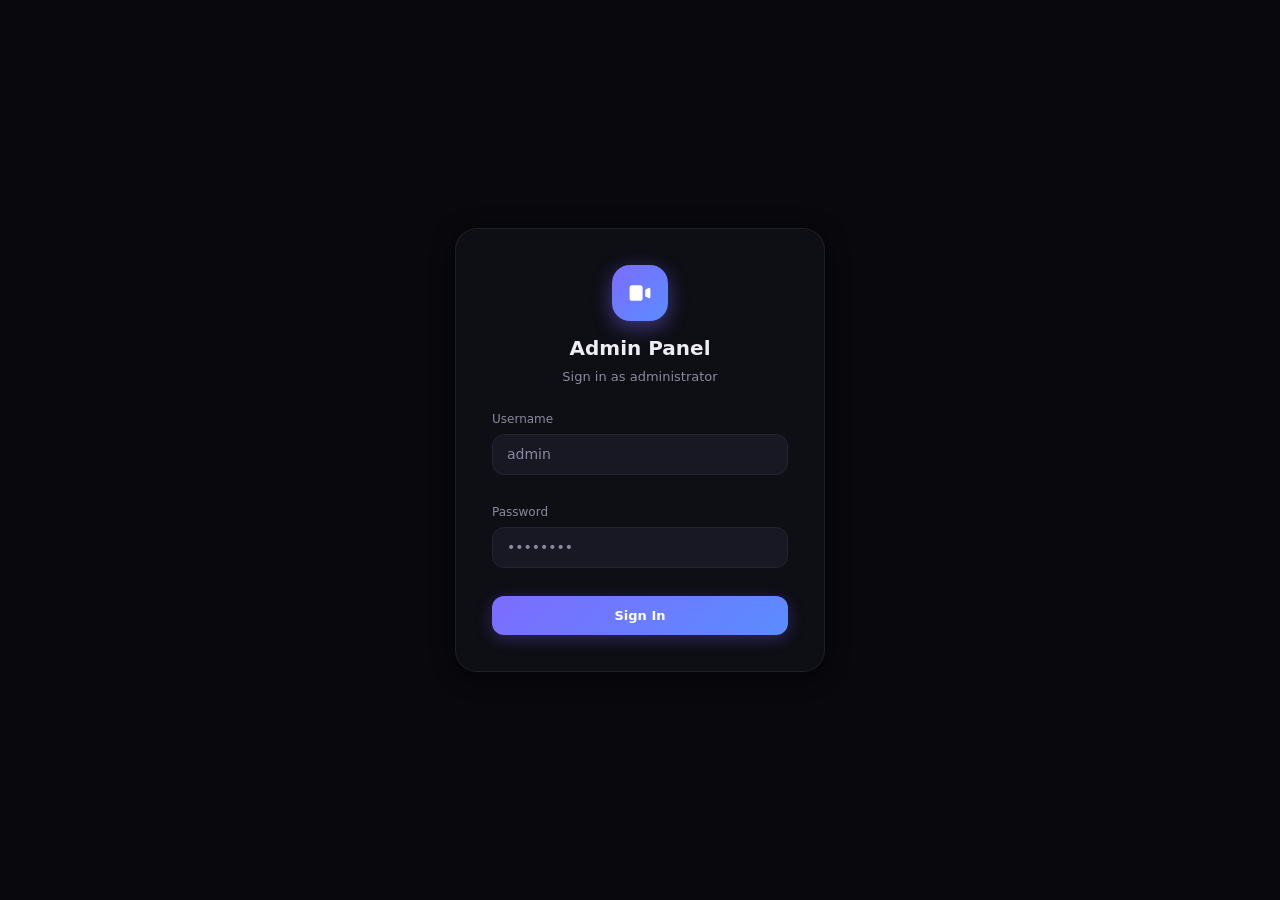
==== commit b890fd11: "首页全面重设计：紫黑金玻璃拟态 + 左右侧栏 + 底部推广 + 下载/客服按钮 布局 - 三栏网格（左 264 Banner｜中央视频网格｜右 264 Banner+操作区），按实际   存在的侧栏动" ====
--- a/admin.html
+++ b/admin.html
@@ -159,6 +159,7 @@
             <option value="top">顶部 / Top</option>
             <option value="left">左侧 / Left</option>
             <option value="right">右侧 / Right</option>
+            <option value="bottom">底部 / Bottom</option>
           </select>
         </div>
         <div class="table-wrap">
@@ -200,6 +201,21 @@
               <button class="btn btn-primary" onclick="changePassword()" style="align-self:flex-start;" data-i18n="change_pwd">修改密码</button>
             </div>
           </div>
+
+          <!-- 数据库备份 -->
+          <div class="table-wrap" style="margin-top:1.25rem;">
+            <div class="table-header">
+              <span style="font-weight:600;font-size:.875rem;" data-i18n="backup_title">数据库备份</span>
+              <button class="btn btn-primary btn-sm" id="backupNowBtn" onclick="runBackup()" data-i18n="backup_now">立即备份</button>
+            </div>
+            <div style="padding:1rem 1.25rem;">
+              <p class="text-muted text-xs" style="margin-bottom:.75rem;" data-i18n="backup_hint">每天 02:00 自动备份到 R2，保留最近 30 天</p>
+              <table><thead><tr>
+                <th data-i18n="th_title">文件</th><th data-i18n="th_time">时间</th>
+                <th data-i18n="th_size">大小</th><th style="text-align:right;" data-i18n="th_actions">操作</th>
+              </tr></thead><tbody id="backupTableBody"></tbody></table>
+            </div>
+          </div>
         </div>
       </section>
 
@@ -271,7 +287,7 @@
     <div class="modal-body">
       <input type="hidden" id="editBannerId">
       <div class="form-group"><label class="form-label">位置 *</label>
-        <select id="bPos" class="input"><option value="top">顶部全宽</option><option value="left">左侧</option><option value="right">右侧</option></select></div>
+        <select id="bPos" class="input"><option value="top">顶部全宽</option><option value="left">左侧</option><option value="right">右侧</option><option value="bottom">底部全宽</option></select></div>
       <div class="form-group"><label class="form-label">标题</label><input id="bTitle" class="input" placeholder="广告标题"></div>
       <div class="form-group">
         <label class="form-label">上传媒体文件 <span class="text-muted text-xs">（jpg/png/gif/mp4/webm，留空则用下方 URL）</span></label>
@@ -304,8 +320,8 @@
 <div class="toast-stack" id="toastStack"></div>
 
 <script type="module">
-import { api, isLoggedIn, clearToken } from './js/api.js';
-import { applyI18n, setLang, getLang, t, t2, LANG_LABELS, SUPPORTED_LANGS } from './js/main.js';
+import { api, isLoggedIn, clearToken, mediaUrl } from './js/api.js';
+import { applyI18n, setLang, getLang, t, t2, fmtBytes, LANG_LABELS, SUPPORTED_LANGS } from './js/main.js';
 
 // 通用：给表格 tbody 显示 loading / 错误行（Item 5）
 function tbodyLoading(id, cols) {
@@ -439,7 +455,7 @@
     tbody.innerHTML = (s.recent || []).map(v => `
       <tr>
         <td><div style="display:flex;align-items:center;gap:.625rem;">
-          <img src="${v.cover_url}" style="width:52px;height:33px;border-radius:6px;object-fit:cover;flex-shrink:0;" onerror="this.src='https://picsum.photos/seed/${v.id}/640/360'">
+          <img src="${mediaUrl(v.cover_url) || `https://picsum.photos/seed/${v.id}/640/360`}" style="width:52px;height:33px;border-radius:6px;object-fit:cover;flex-shrink:0;" onerror="this.onerror=null;this.src='https://picsum.photos/seed/${v.id}/640/360'">
           <a href="video.html?id=${v.id}" target="_blank"
              style="font-weight:500;color:var(--text);font-size:.8125rem;">${v.title}</a>
         </div></td>
@@ -485,7 +501,7 @@
       return `
       <tr>
         <td><div style="display:flex;align-items:center;gap:.625rem;">
-          <img src="${v.cover_url}" style="width:52px;height:33px;border-radius:6px;object-fit:cover;flex-shrink:0;" onerror="this.src='https://picsum.photos/seed/${v.id}/640/360'">
+          <img src="${mediaUrl(v.cover_url) || `https://picsum.photos/seed/${v.id}/640/360`}" style="width:52px;height:33px;border-radius:6px;object-fit:cover;flex-shrink:0;" onerror="this.onerror=null;this.src='https://picsum.photos/seed/${v.id}/640/360'">
           <div style="min-width:0;">
             <div style="font-size:.8125rem;font-weight:500;color:var(--text);overflow:hidden;text-overflow:ellipsis;white-space:nowrap;max-width:200px;">${v.title}</div>
             <div class="text-muted text-xs">▶ ${v.views}</div>
@@ -724,7 +740,7 @@
     const tbody = document.getElementById('bannerTableBody');
     const mediaLabel = { image: t('media_image'), gif: t('media_gif'), video: t('media_video') };
     const mediaPreview = (b) => {
-      const src = (b.image_url && /^(https?:\/\/|\/)/i.test(b.image_url)) ? b.image_url : '';
+      const src = mediaUrl(b.image_url);
       if (!src) return '—';
       if (b.media_type === 'video')
         return `<video src="${src}" muted style="width:80px;height:50px;object-fit:cover;border-radius:6px;"></video>`;
@@ -828,7 +844,39 @@
     document.getElementById('setKeys').value   = s.site_keywords    || '';
     document.getElementById('setFooter').value = s.footer_text      || '';
   } catch { }
-}
+  loadBackups();
+}
+
+// ── 数据库备份 ────────────────────────────────────────────────────────────────
+async function loadBackups() {
+  const tbody = document.getElementById('backupTableBody');
+  try {
+    const { items = [] } = await api.admin.listBackups();
+    tbody.innerHTML = items.map(b => `
+      <tr>
+        <td class="text-xs" style="font-family:monospace;">${b.file}</td>
+        <td class="text-muted text-xs">${b.created_at || '—'}</td>
+        <td class="text-muted text-xs">${fmtBytes(b.size)}</td>
+        <td style="text-align:right;">
+          <a class="btn btn-outline btn-sm" href="${b.url}" target="_blank" rel="noopener" data-i18n="backup_download">下载</a>
+        </td>
+      </tr>`).join('') ||
+      `<tr><td colspan="4" class="text-muted" style="text-align:center;padding:1.5rem;">${t('backup_empty')}</td></tr>`;
+    applyI18n(tbody);
+  } catch (e) { tbody.innerHTML = `<tr><td colspan="4" style="text-align:center;padding:1.5rem;color:#ef4444;">${e.message}</td></tr>`; }
+}
+
+window.runBackup = async function() {
+  const btn = document.getElementById('backupNowBtn');
+  const old = btn.textContent;
+  btn.disabled = true; btn.textContent = t('backup_running');
+  try {
+    const res = await api.admin.runBackup();
+    toast(`${t('backup_done')}：${res.file} (${fmtBytes(res.size)})`, 'success');
+    loadBackups();
+  } catch (e) { toast(e.message, 'error'); }
+  finally { btn.disabled = false; btn.textContent = old; }
+};
 
 window.saveSettings = async function() {
   try {
--- a/css/style.css
+++ b/css/style.css
@@ -1,37 +1,59 @@
-/* VideoHub Pro — 前端样式（黑色背景 + 紫蓝主题） */
+/* VideoHub Pro — 前端样式（紫黑金 · 玻璃拟态 · 现代深色） */
 
 /* ── 变量 ─────────────────────────────────────────────────────────────────── */
 :root {
-  --bg:        #0d0d0d;
-  --bg2:       #161616;
-  --bg3:       #1e1e1e;
-  --card:      #1a1a1a;
-  --border:    #2a2a2a;
-  --text:      #e8e8e8;
-  --muted:     #888;
-  --primary:   #6366f1;
-  --secondary: #3b82f6;
-  --grad:      linear-gradient(135deg, #6366f1 0%, #3b82f6 100%);
-  --grad-soft: linear-gradient(135deg, rgba(99,102,241,.15), rgba(59,130,246,.15));
-  --radius:    12px;
-  --radius-sm: 8px;
-  --shadow:    0 2px 12px rgba(0,0,0,.5);
-  --shadow-hov:0 8px 32px rgba(99,102,241,.25);
+  --bg:        #08080d;
+  --bg2:       #101019;
+  --bg3:       #181824;
+  --card:      #14141f;
+  --border:    #25252f;
+  --text:      #ededf3;
+  --muted:     #8a8a9e;
+  --primary:   #7c6cff;   /* 紫 */
+  --secondary: #5b8cff;   /* 蓝 */
+  --gold:      #e8b84b;   /* 金 */
+  --grad:      linear-gradient(135deg, #7c6cff 0%, #5b8cff 100%);
+  --grad-gold: linear-gradient(135deg, #f4d27a 0%, #d99f2f 100%);
+  --grad-soft: linear-gradient(135deg, rgba(124,108,255,.16), rgba(91,140,255,.16));
+  --glass:        rgba(20,20,30,.55);
+  --glass-strong: rgba(16,16,25,.78);
+  --glass-border: rgba(255,255,255,.07);
+  --radius:    18px;
+  --radius-sm: 12px;
+  --radius-lg: 22px;
+  --shadow:     0 4px 24px rgba(0,0,0,.45);
+  --shadow-hov: 0 14px 44px rgba(124,108,255,.30);
+  --shadow-gold:0 8px 28px rgba(232,184,75,.26);
 }
 
 /* ── Reset ───────────────────────────────────────────────────────────────── */
 *, *::before, *::after { box-sizing: border-box; margin: 0; padding: 0; }
 html { scroll-behavior: smooth; }
-body { background: var(--bg); color: var(--text); font-family: -apple-system, BlinkMacSystemFont, 'Segoe UI', sans-serif; font-size: 14px; line-height: 1.5; }
+body {
+  background: var(--bg); color: var(--text);
+  font-family: 'Segoe UI', -apple-system, BlinkMacSystemFont, system-ui, sans-serif;
+  font-size: 14px; line-height: 1.5; -webkit-font-smoothing: antialiased;
+  min-height: 100vh; overflow-x: hidden;
+}
 a { color: inherit; text-decoration: none; }
 img { max-width: 100%; height: auto; display: block; }
-button { cursor: pointer; border: none; background: none; font: inherit; }
+button { cursor: pointer; border: none; background: none; font: inherit; color: inherit; }
 input, select, textarea { font: inherit; }
-::-webkit-scrollbar { width: 5px; }
+::-webkit-scrollbar { width: 8px; height: 8px; }
 ::-webkit-scrollbar-track { background: transparent; }
-::-webkit-scrollbar-thumb { background: var(--border); border-radius: 99px; }
+::-webkit-scrollbar-thumb { background: linear-gradient(var(--primary), var(--secondary)); border-radius: 99px; border: 2px solid var(--bg); }
 ::-webkit-scrollbar-thumb:hover { background: var(--primary); }
-::selection { background: rgba(99,102,241,.3); }
+* { scrollbar-width: thin; scrollbar-color: var(--primary) transparent; }
+::selection { background: rgba(124,108,255,.35); }
+
+/* 背景光晕 */
+.bg-aurora {
+  position: fixed; inset: 0; z-index: -1; pointer-events: none;
+  background:
+    radial-gradient(55% 45% at 12% -5%, rgba(124,108,255,.20), transparent 70%),
+    radial-gradient(45% 40% at 100% 5%, rgba(232,184,75,.10), transparent 70%),
+    radial-gradient(60% 55% at 50% 110%, rgba(91,140,255,.12), transparent 70%);
+}
 
 /* ── 通用工具 ────────────────────────────────────────────────────────────── */
 .hidden   { display: none !important; }
@@ -55,8 +77,7 @@
 
 .grad-text {
   background: var(--grad);
-  -webkit-background-clip: text;
-  -webkit-text-fill-color: transparent;
+  -webkit-background-clip: text; -webkit-text-fill-color: transparent;
   background-clip: text;
 }
 
@@ -64,21 +85,18 @@
 .btn {
   display: inline-flex; align-items: center; justify-content: center; gap: .4rem;
   padding: .5rem 1.125rem; border-radius: var(--radius-sm);
-  font-size: .8125rem; font-weight: 600; transition: all .15s;
+  font-size: .8125rem; font-weight: 600; transition: all .18s ease;
   white-space: nowrap;
 }
-.btn-primary { background: var(--grad); color: #fff; }
-.btn-primary:hover { opacity: .9; }
-.btn-outline {
-  border: 1px solid var(--border); color: var(--muted);
-  background: transparent;
-}
-.btn-outline:hover { border-color: var(--primary); color: var(--primary); }
+.btn-primary { background: var(--grad); color: #fff; box-shadow: 0 4px 16px rgba(124,108,255,.28); }
+.btn-primary:hover { transform: translateY(-1px); box-shadow: 0 6px 22px rgba(124,108,255,.4); }
+.btn-outline { border: 1px solid var(--border); color: var(--muted); background: transparent; }
+.btn-outline:hover { border-color: var(--primary); color: var(--text); background: rgba(124,108,255,.08); }
 .btn-danger { border: 1px solid rgba(239,68,68,.4); color: #ef4444; }
 .btn-danger:hover { background: rgba(239,68,68,.1); }
-.btn-sm { padding: .3rem .75rem; font-size: .75rem; border-radius: 6px; }
+.btn-sm { padding: .3rem .75rem; font-size: .75rem; border-radius: 8px; }
 .btn-icon {
-  width: 32px; height: 32px; border-radius: var(--radius-sm);
+  width: 34px; height: 34px; border-radius: var(--radius-sm);
   display: inline-flex; align-items: center; justify-content: center;
   color: var(--muted); transition: all .15s;
 }
@@ -90,7 +108,7 @@
   border: 1px solid var(--border); background: var(--bg3);
   color: var(--text); font-size: .875rem; transition: border-color .15s, box-shadow .15s;
 }
-.input:focus { outline: none; border-color: var(--primary); box-shadow: 0 0 0 3px rgba(99,102,241,.15); }
+.input:focus { outline: none; border-color: var(--primary); box-shadow: 0 0 0 3px rgba(124,108,255,.18); }
 .input::placeholder { color: var(--muted); }
 select.input { cursor: pointer; }
 .form-label { display: block; font-size: .75rem; font-weight: 500; color: var(--muted); margin-bottom: .375rem; }
@@ -99,84 +117,127 @@
 /* ── 导航栏 ──────────────────────────────────────────────────────────────── */
 .navbar {
   position: sticky; top: 0; z-index: 100;
-  height: 56px; background: rgba(13,13,13,.92);
-  backdrop-filter: blur(12px);
-  border-bottom: 1px solid var(--border);
+  height: 60px; background: var(--glass-strong);
+  -webkit-backdrop-filter: blur(16px); backdrop-filter: blur(16px);
+  border-bottom: 1px solid var(--glass-border);
   display: flex; align-items: center;
 }
 .navbar-inner {
-  max-width: 1600px; margin: 0 auto; padding: 0 1.25rem;
-  width: 100%; display: flex; align-items: center; gap: 1rem;
+  max-width: 1600px; margin: 0 auto; padding: 0 1.5rem;
+  width: 100%; display: flex; align-items: center; gap: 1.25rem;
 }
 .navbar-brand {
-  display: flex; align-items: center; gap: .5rem;
-  font-size: .9375rem; font-weight: 700; white-space: nowrap;
+  display: flex; align-items: center; gap: .6rem;
+  font-size: 1rem; font-weight: 800; white-space: nowrap; letter-spacing: .01em;
 }
 .brand-icon {
-  width: 30px; height: 30px; border-radius: 8px;
+  width: 34px; height: 34px; border-radius: 11px;
   background: var(--grad); display: flex; align-items: center; justify-content: center;
-  flex-shrink: 0;
-}
-.navbar-search { flex: 1; max-width: 420px; position: relative; }
-.navbar-search input { padding-left: 2.25rem; border-radius: 999px; }
+  flex-shrink: 0; box-shadow: 0 4px 14px rgba(124,108,255,.45);
+}
+.navbar-search { flex: 1; max-width: 460px; position: relative; }
+.navbar-search input { padding-left: 2.4rem; border-radius: 999px; background: var(--bg2); }
 .navbar-search .search-icon {
-  position: absolute; left: .75rem; top: 50%; transform: translateY(-50%);
+  position: absolute; left: .85rem; top: 50%; transform: translateY(-50%);
   color: var(--muted); pointer-events: none;
 }
 .navbar-links { display: flex; align-items: center; gap: .25rem; margin-left: auto; }
 .nav-link {
-  padding: .35rem .625rem; border-radius: 6px; font-size: .8125rem;
+  position: relative; padding: .4rem .75rem; border-radius: 8px; font-size: .8125rem; font-weight: 500;
   color: var(--muted); transition: color .15s, background .15s;
 }
-.nav-link:hover { color: var(--text); background: var(--bg3); }
-
-/* ── 顶部 Banner ─────────────────────────────────────────────────────────── */
-.banner-top { width: 100%; overflow: hidden; background: var(--bg2); max-height: 180px; position: relative; }
-.banner-top .swiper-slide img,
-.banner-top .swiper-slide video { width: 100%; height: 180px; object-fit: cover; display: block; }
-.banner-top .swiper-button-prev,
-.banner-top .swiper-button-next {
-  width: 28px !important; height: 28px !important;
+.nav-link:hover { color: var(--text); background: rgba(255,255,255,.05); }
+.nav-link.active { color: var(--text); }
+.nav-link.active::after {
+  content: ''; position: absolute; left: 50%; bottom: -2px; transform: translateX(-50%);
+  width: 18px; height: 2px; border-radius: 2px; background: var(--grad);
+}
+
+/* ── 全宽 Banner 带 ──────────────────────────────────────────────────────── */
+.band-wrap { width: 100%; }
+.banner-top, .banner-bottom {
+  max-width: 1600px; margin: 0 auto; width: 100%;
+  overflow: hidden; position: relative;
+}
+.banner-top { padding: 1rem 1.5rem 0; }
+.banner-bottom { padding: .5rem 1.5rem 1.25rem; }
+.banner-top .swiper, .banner-bottom .swiper { border-radius: var(--radius); overflow: hidden; box-shadow: var(--shadow); }
+.banner-top .swiper-slide img,  .banner-top .swiper-slide video,
+.banner-bottom .swiper-slide img, .banner-bottom .swiper-slide video {
+  width: 100%; height: 190px; object-fit: cover; display: block;
+}
+.banner-top .swiper-button-prev, .banner-top .swiper-button-next {
+  width: 30px !important; height: 30px !important;
   background: rgba(0,0,0,.5); border-radius: 50%; backdrop-filter: blur(4px);
 }
-.banner-top .swiper-button-prev::after,
-.banner-top .swiper-button-next::after { font-size: 11px !important; color: #fff; }
-.banner-top .swiper-pagination-bullet { background: rgba(255,255,255,.5) !important; }
-.banner-top .swiper-pagination-bullet-active {
-  background: #fff !important; width: 18px !important; border-radius: 3px !important;
-}
-
-/* ── 三栏布局 ────────────────────────────────────────────────────────────── */
-.page-layout {
-  max-width: 1600px; margin: 0 auto;
-  display: flex; gap: 0; min-height: calc(100vh - 56px);
-}
-.sidebar {
-  width: 240px; flex-shrink: 0;
-  padding: 1rem .75rem;
-}
-.sidebar-banner { border-radius: var(--radius); overflow: hidden; }
-.sidebar-banner img,
-.sidebar-banner video { width: 100%; height: 340px; object-fit: cover; display: block; }
-.page-main { flex: 1; min-width: 0; padding: 1.25rem 1rem; }
+.banner-top .swiper-button-prev::after, .banner-top .swiper-button-next::after { font-size: 12px !important; color: #fff; }
+.swiper-pagination-bullet { background: rgba(255,255,255,.5) !important; }
+.swiper-pagination-bullet-active { background: #fff !important; width: 18px !important; border-radius: 3px !important; }
+
+/* ── 视频详情页容器（video.html 使用） ──────────────────────────────────── */
+.page-layout { max-width: 1100px; margin: 0 auto; padding: 1.5rem; min-height: calc(100vh - 60px); }
+.page-main { min-width: 0; }
+
+/* ── 首页三栏网格 ────────────────────────────────────────────────────────── */
+/* 只为「实际存在的侧栏」分配列，避免空侧栏留下 264px 空白列 */
+.home {
+  --aside: 264px;
+  max-width: 1600px; margin: 0 auto; padding: 1.25rem 1.5rem;
+  display: grid; grid-template-columns: minmax(0, 1fr);
+  gap: 1.5rem; align-items: start;
+}
+.home.has-left  { grid-template-columns: var(--aside) minmax(0, 1fr); }
+.home.has-right { grid-template-columns: minmax(0, 1fr) var(--aside); }
+.home.has-left.has-right { grid-template-columns: var(--aside) minmax(0, 1fr) var(--aside); }
+.home-aside { position: sticky; top: 76px; display: flex; flex-direction: column; gap: 1rem; }
+.home-main { min-width: 0; }
+
+/* 玻璃卡片（侧栏 Banner 容器） */
+.side-card {
+  background: var(--glass); border: 1px solid var(--glass-border);
+  border-radius: var(--radius-lg); overflow: hidden;
+  -webkit-backdrop-filter: blur(10px); backdrop-filter: blur(10px);
+  box-shadow: var(--shadow);
+}
+.sidebar-banner { height: 380px; }
+.sidebar-banner img, .sidebar-banner video { width: 100%; height: 100%; object-fit: cover; display: block; }
+
+/* 右侧固定操作按钮 */
+.side-actions { display: flex; flex-direction: column; gap: .75rem; }
+.action-btn {
+  display: flex; align-items: center; justify-content: center; gap: .6rem;
+  padding: .9rem 1rem; border-radius: 16px; font-size: .9rem; font-weight: 700;
+  transition: transform .18s ease, box-shadow .18s ease, filter .18s ease;
+}
+.action-btn svg { flex-shrink: 0; }
+.action-btn:hover { transform: translateY(-2px); filter: brightness(1.05); }
+.action-download { background: var(--grad-gold); color: #1c1606; box-shadow: var(--shadow-gold); }
+.action-contact  { background: var(--grad); color: #fff; box-shadow: 0 8px 28px rgba(124,108,255,.3); }
+
+/* ── 区块标题 ────────────────────────────────────────────────────────────── */
+.section-head { display: flex; align-items: center; justify-content: space-between; margin-bottom: 1rem; }
+.section-title { font-size: 1.05rem; font-weight: 700; position: relative; padding-left: .75rem; }
+.section-title::before {
+  content: ''; position: absolute; left: 0; top: 50%; transform: translateY(-50%);
+  width: 4px; height: 1.05em; border-radius: 3px; background: var(--grad);
+}
+.section-count { font-size: .75rem; }
 
 /* ── 分类筛选 ────────────────────────────────────────────────────────────── */
-.filter-row { display: flex; flex-wrap: wrap; gap: .5rem; margin-bottom: 1rem; }
+.filter-row { display: flex; flex-wrap: wrap; gap: .5rem; margin-bottom: 1.1rem; }
 .chip {
-  padding: .3rem .875rem; border-radius: 999px; font-size: .8125rem;
+  padding: .35rem .95rem; border-radius: 999px; font-size: .8125rem; font-weight: 500;
   border: 1px solid var(--border); color: var(--muted);
-  background: transparent; transition: all .15s; white-space: nowrap; cursor: pointer;
-}
-.chip:hover { border-color: var(--primary); color: var(--primary); }
-.chip.active { background: var(--grad); border-color: transparent; color: #fff; }
+  background: rgba(255,255,255,.02); transition: all .18s; white-space: nowrap; cursor: pointer;
+}
+.chip:hover { border-color: var(--primary); color: var(--text); transform: translateY(-1px); }
+.chip.active { background: var(--grad); border-color: transparent; color: #fff; box-shadow: 0 4px 14px rgba(124,108,255,.35); }
+.chip-count { opacity: .65; font-size: .7rem; margin-left: .15rem; }
 
 /* ── 二级菜单（国家 / 类型） ─────────────────────────────────────────────── */
 .submenu-row { display: flex; align-items: flex-start; gap: .75rem; margin-bottom: .5rem; }
 .submenu-row .filter-row { margin-bottom: .25rem; flex: 1; }
-.submenu-label {
-  flex-shrink: 0; font-size: .75rem; font-weight: 600; color: var(--muted);
-  padding: .35rem .5rem .35rem 0; min-width: 3rem; letter-spacing: .03em;
-}
+.submenu-label { flex-shrink: 0; font-size: .75rem; font-weight: 600; color: var(--muted); padding: .35rem .5rem .35rem 0; min-width: 3rem; letter-spacing: .03em; }
 
 /* ── 语言切换 ───────────────────────────────────────────────────────────── */
 .lang-switch { display: inline-flex; gap: .25rem; align-items: center; }
@@ -185,96 +246,94 @@
   border: 1px solid var(--border); color: var(--muted); background: transparent;
   transition: all .15s; white-space: nowrap;
 }
-.lang-btn:hover { border-color: var(--primary); color: var(--primary); }
+.lang-btn:hover { border-color: var(--primary); color: var(--text); }
 .lang-btn.active { background: var(--grad); border-color: transparent; color: #fff; }
 
 /* ── 视频网格 ────────────────────────────────────────────────────────────── */
-.video-grid {
-  display: grid;
-  grid-template-columns: repeat(auto-fill, minmax(200px, 1fr));
-  gap: 1rem;
-}
+.video-grid { display: grid; grid-template-columns: repeat(auto-fill, minmax(210px, 1fr)); gap: 1.25rem; }
 .video-card {
   background: var(--card); border-radius: var(--radius);
   overflow: hidden; border: 1px solid var(--border);
-  transition: transform .2s, box-shadow .2s, border-color .2s;
+  transition: transform .22s ease, box-shadow .22s ease, border-color .22s ease;
 }
 .video-card:hover {
-  transform: translateY(-3px);
+  transform: translateY(-5px);
   box-shadow: var(--shadow-hov);
-  border-color: rgba(99,102,241,.4);
-}
-.card-thumb {
-  aspect-ratio: 16/9; overflow: hidden; position: relative;
-  background: var(--bg3);
-}
-.card-thumb img { width: 100%; height: 100%; object-fit: cover; transition: transform .4s; }
-.video-card:hover .card-thumb img { transform: scale(1.05); }
+  border-color: rgba(124,108,255,.45);
+}
+.card-thumb { aspect-ratio: 16/9; overflow: hidden; position: relative; background: var(--bg3); }
+.card-thumb img { width: 100%; height: 100%; object-fit: cover; transition: transform .45s ease; }
+.video-card:hover .card-thumb img { transform: scale(1.07); }
 .card-play {
   position: absolute; inset: 0; display: flex; align-items: center; justify-content: center;
-  background: rgba(0,0,0,.35); opacity: 0; transition: opacity .2s;
+  background: linear-gradient(180deg, rgba(0,0,0,.1), rgba(0,0,0,.45)); opacity: 0; transition: opacity .22s;
 }
 .video-card:hover .card-play { opacity: 1; }
 .card-play-btn {
-  width: 44px; height: 44px; border-radius: 50%;
-  background: rgba(255,255,255,.92); display: flex; align-items: center; justify-content: center;
-}
-.card-play-btn svg { color: var(--primary); margin-left: 2px; }
+  width: 48px; height: 48px; border-radius: 50%;
+  background: rgba(255,255,255,.95); display: flex; align-items: center; justify-content: center;
+  transform: scale(.85); transition: transform .22s ease; box-shadow: 0 6px 20px rgba(0,0,0,.4);
+}
+.video-card:hover .card-play-btn { transform: scale(1); }
+.card-play-btn svg { color: var(--primary); margin-left: 3px; }
 .card-cat {
-  position: absolute; top: .5rem; left: .5rem;
-  padding: .2rem .5rem; border-radius: 999px;
-  font-size: .7rem; font-weight: 600; color: #fff;
-  background: rgba(99,102,241,.8); backdrop-filter: blur(4px);
-}
-.card-body { padding: .625rem .75rem .75rem; }
+  position: absolute; top: .55rem; left: .55rem;
+  padding: .2rem .55rem; border-radius: 999px;
+  font-size: .68rem; font-weight: 700; color: #fff;
+  background: rgba(124,108,255,.85); backdrop-filter: blur(4px);
+}
+.card-views {
+  position: absolute; bottom: .55rem; right: .55rem; display: flex; align-items: center; gap: .25rem;
+  padding: .18rem .5rem; border-radius: 999px; font-size: .68rem; font-weight: 600; color: #fff;
+  background: rgba(0,0,0,.6); backdrop-filter: blur(4px); opacity: 0; transition: opacity .22s;
+}
+.video-card:hover .card-views { opacity: 1; }
+.card-body { padding: .75rem .8rem .85rem; }
 .card-title {
-  font-size: .8125rem; font-weight: 600; color: var(--text);
+  font-size: .85rem; font-weight: 600; color: var(--text);
   display: -webkit-box; -webkit-line-clamp: 2; -webkit-box-orient: vertical; overflow: hidden;
-  line-height: 1.4;
-}
-.card-meta { display: flex; justify-content: space-between; margin-top: .375rem; font-size: .7rem; color: var(--muted); }
+  line-height: 1.4; min-height: 2.38em;
+}
+.card-meta { display: flex; justify-content: flex-end; margin-top: .45rem; font-size: .7rem; color: var(--muted); }
 
 /* ── 分页 ────────────────────────────────────────────────────────────────── */
-.pagination { display: flex; justify-content: center; gap: .5rem; margin-top: 2rem; }
+.pagination { display: flex; justify-content: center; gap: .5rem; margin-top: 2.25rem; flex-wrap: wrap; }
 .page-btn {
-  padding: .35rem .75rem; border-radius: 6px; font-size: .8125rem;
+  min-width: 38px; padding: .4rem .8rem; border-radius: 10px; font-size: .8125rem; font-weight: 600;
   border: 1px solid var(--border); color: var(--muted);
   background: var(--card); transition: all .15s; cursor: pointer;
 }
-.page-btn:hover { border-color: var(--primary); color: var(--primary); }
-.page-btn.active { background: var(--grad); border-color: transparent; color: #fff; }
+.page-btn:hover { border-color: var(--primary); color: var(--text); }
+.page-btn.active { background: var(--grad); border-color: transparent; color: #fff; box-shadow: 0 4px 14px rgba(124,108,255,.35); }
 .page-btn:disabled { opacity: .4; cursor: not-allowed; }
 
 /* ── 视频详情页 ──────────────────────────────────────────────────────────── */
-.video-detail { max-width: 900px; margin: 0 auto; }
-.player-wrap {
-  border-radius: var(--radius); overflow: hidden;
-  background: #000; box-shadow: var(--shadow);
-}
-.player-wrap iframe,
-.player-wrap video { width: 100%; aspect-ratio: 16/9; display: block; }
-.video-info { background: var(--card); border: 1px solid var(--border); border-radius: var(--radius); padding: 1.25rem; margin-top: 1rem; }
-.video-title { font-size: 1.125rem; font-weight: 700; line-height: 1.35; }
-.video-meta { display: flex; flex-wrap: wrap; align-items: center; gap: .75rem; margin-top: .625rem; color: var(--muted); font-size: .8125rem; }
-.video-desc { margin-top: .875rem; font-size: .875rem; color: var(--muted); line-height: 1.6; }
-.related-title { font-size: .9375rem; font-weight: 600; margin: 1.5rem 0 .75rem; }
+.video-detail { max-width: 920px; margin: 0 auto; }
+.player-wrap { border-radius: var(--radius); overflow: hidden; background: #000; box-shadow: var(--shadow); }
+.player-wrap iframe, .player-wrap video { width: 100%; aspect-ratio: 16/9; display: block; }
+.video-info {
+  background: var(--glass); border: 1px solid var(--glass-border); border-radius: var(--radius);
+  padding: 1.4rem; margin-top: 1rem; -webkit-backdrop-filter: blur(10px); backdrop-filter: blur(10px);
+}
+.video-title { font-size: 1.2rem; font-weight: 800; line-height: 1.35; }
+.video-meta { display: flex; flex-wrap: wrap; align-items: center; gap: .75rem; margin-top: .7rem; color: var(--muted); font-size: .8125rem; }
+.video-desc { margin-top: .9rem; font-size: .875rem; color: var(--muted); line-height: 1.65; }
+.related-title { font-size: 1rem; font-weight: 700; margin: 1.75rem 0 .85rem; }
 
 /* ── 加载 / 空态 ─────────────────────────────────────────────────────────── */
 .spinner {
-  width: 32px; height: 32px; border: 3px solid var(--border);
-  border-top-color: var(--primary); border-radius: 50%;
-  animation: spin .7s linear infinite;
+  width: 34px; height: 34px; border: 3px solid var(--border);
+  border-top-color: var(--primary); border-radius: 50%; animation: spin .7s linear infinite;
 }
 @keyframes spin { to { transform: rotate(360deg); } }
 .loader-wrap { display: flex; justify-content: center; padding: 3rem 0; }
-.empty-state { text-align: center; padding: 3rem 0; color: var(--muted); }
+.empty-state { text-align: center; padding: 3.5rem 0; color: var(--muted); }
 .empty-state svg { margin: 0 auto 1rem; opacity: .25; }
 
-/* ── 骨架屏（加载占位，减少闪烁、提升感知速度） ──────────────────────────── */
+/* ── 骨架屏 ──────────────────────────────────────────────────────────────── */
 .skeleton {
-  background: linear-gradient(90deg, var(--bg3) 25%, #262626 37%, var(--bg3) 63%);
-  background-size: 400% 100%;
-  animation: shimmer 1.4s ease infinite;
+  background: linear-gradient(90deg, var(--bg3) 25%, #232333 37%, var(--bg3) 63%);
+  background-size: 400% 100%; animation: shimmer 1.4s ease infinite;
 }
 @keyframes shimmer { 0% { background-position: 100% 0; } 100% { background-position: 0 0; } }
 .skeleton-card { pointer-events: none; }
@@ -282,117 +341,115 @@
 .skeleton-line { height: 11px; border-radius: 4px; }
 @media (prefers-reduced-motion: reduce) { .skeleton { animation: none; } }
 
-/* 分类筛选 chip 上的计数徽标 */
-.chip-count { opacity: .6; font-size: .7rem; margin-left: .15rem; }
-
 /* ── Toast ───────────────────────────────────────────────────────────────── */
-.toast-stack { position: fixed; top: 68px; right: 1rem; z-index: 9999; display: flex; flex-direction: column; gap: .5rem; pointer-events: none; }
+.toast-stack { position: fixed; top: 72px; right: 1rem; z-index: 9999; display: flex; flex-direction: column; gap: .5rem; pointer-events: none; }
 .toast {
-  padding: .625rem 1rem; border-radius: var(--radius-sm);
-  font-size: .8125rem; color: #fff; box-shadow: var(--shadow);
+  padding: .7rem 1.1rem; border-radius: var(--radius-sm);
+  font-size: .8125rem; font-weight: 500; color: #fff; box-shadow: var(--shadow);
   pointer-events: all; animation: toastIn .25s ease;
+  -webkit-backdrop-filter: blur(8px); backdrop-filter: blur(8px);
 }
 @keyframes toastIn { from { opacity: 0; transform: translateX(16px); } to { opacity: 1; transform: none; } }
-.toast-success { background: #10b981; }
-.toast-error   { background: #ef4444; }
-.toast-info    { background: var(--primary); }
+.toast-success { background: rgba(16,185,129,.92); }
+.toast-error   { background: rgba(239,68,68,.92); }
+.toast-info    { background: rgba(124,108,255,.92); }
 
 /* ── 管理后台 ────────────────────────────────────────────────────────────── */
 .admin-layout { display: flex; min-height: 100vh; }
 .admin-sidebar {
-  width: 220px; flex-shrink: 0; background: #111; border-right: 1px solid var(--border);
+  width: 224px; flex-shrink: 0; background: var(--glass-strong); border-right: 1px solid var(--glass-border);
+  -webkit-backdrop-filter: blur(12px); backdrop-filter: blur(12px);
   display: flex; flex-direction: column; position: sticky; top: 0; height: 100vh; overflow-y: auto;
   transition: width .25s;
 }
-.admin-sidebar.collapsed { width: 56px; }
-.sidebar-header {
-  height: 56px; display: flex; align-items: center; gap: .75rem;
-  padding: 0 1rem; border-bottom: 1px solid var(--border); flex-shrink: 0;
-}
-.sidebar-nav { flex: 1; padding: .5rem .5rem; }
+.admin-sidebar.collapsed { width: 58px; }
+.sidebar-header { height: 60px; display: flex; align-items: center; gap: .75rem; padding: 0 1rem; border-bottom: 1px solid var(--glass-border); flex-shrink: 0; }
+.sidebar-nav { flex: 1; padding: .5rem; }
 .side-link {
-  display: flex; align-items: center; gap: .75rem;
-  padding: .5rem .75rem; border-radius: var(--radius-sm);
-  font-size: .8125rem; font-weight: 500; color: rgba(255,255,255,.5);
+  display: flex; align-items: center; gap: .75rem; padding: .6rem .8rem; border-radius: var(--radius-sm);
+  font-size: .8125rem; font-weight: 500; color: rgba(255,255,255,.55);
   transition: all .15s; white-space: nowrap; overflow: hidden;
 }
-.side-link:hover { color: rgba(255,255,255,.85); background: rgba(255,255,255,.05); }
-.side-link.active { color: #fff; background: rgba(99,102,241,.2); }
+.side-link:hover { color: #fff; background: rgba(255,255,255,.06); }
+.side-link.active { color: #fff; background: rgba(124,108,255,.22); box-shadow: inset 2px 0 0 var(--primary); }
 .side-link svg { flex-shrink: 0; }
 .admin-sidebar.collapsed .side-link span { display: none; }
 .admin-main { flex: 1; display: flex; flex-direction: column; overflow: hidden; min-width: 0; }
-.admin-topbar {
-  height: 56px; background: var(--bg2); border-bottom: 1px solid var(--border);
-  display: flex; align-items: center; padding: 0 1.25rem; gap: .75rem; flex-shrink: 0;
-}
+.admin-topbar { height: 60px; background: var(--glass-strong); border-bottom: 1px solid var(--glass-border); -webkit-backdrop-filter: blur(12px); backdrop-filter: blur(12px); display: flex; align-items: center; padding: 0 1.25rem; gap: .75rem; flex-shrink: 0; }
 .admin-content { flex: 1; overflow-y: auto; padding: 1.5rem; }
 .admin-panel { display: none; }
-.admin-panel.active { display: block; }
+.admin-panel.active { display: block; animation: fadeIn .25s ease; }
+@keyframes fadeIn { from { opacity: 0; transform: translateY(6px); } to { opacity: 1; transform: none; } }
 
 /* ── 统计卡片 ────────────────────────────────────────────────────────────── */
 .stat-grid { display: grid; grid-template-columns: repeat(3, 1fr); gap: 1rem; margin-bottom: 1.5rem; }
-.stat-card { background: var(--card); border: 1px solid var(--border); border-radius: var(--radius); padding: 1.25rem; }
-.stat-value { font-size: 1.875rem; font-weight: 700; }
+.stat-card { background: var(--card); border: 1px solid var(--border); border-radius: var(--radius); padding: 1.4rem; transition: transform .2s, border-color .2s; }
+.stat-card:hover { transform: translateY(-3px); border-color: rgba(124,108,255,.4); }
+.stat-value { font-size: 2rem; font-weight: 800; }
 .stat-label { font-size: .8125rem; color: var(--muted); margin-top: .25rem; }
 
 /* ── 管理表格 ────────────────────────────────────────────────────────────── */
 .table-wrap { background: var(--card); border: 1px solid var(--border); border-radius: var(--radius); overflow: hidden; }
 .table-header { padding: 1rem 1.25rem; border-bottom: 1px solid var(--border); display: flex; align-items: center; justify-content: space-between; }
 table { width: 100%; border-collapse: collapse; }
-th { padding: .625rem 1rem; font-size: .75rem; font-weight: 500; color: var(--muted); text-align: left; border-bottom: 1px solid var(--border); }
-td { padding: .75rem 1rem; font-size: .8125rem; border-bottom: 1px solid rgba(42,42,42,.6); }
+th { padding: .7rem 1rem; font-size: .75rem; font-weight: 600; color: var(--muted); text-align: left; border-bottom: 1px solid var(--border); }
+td { padding: .8rem 1rem; font-size: .8125rem; border-bottom: 1px solid rgba(42,42,55,.6); }
 tr:last-child td { border-bottom: none; }
 tr:hover td { background: rgba(255,255,255,.02); }
 
 /* ── 模态框 ──────────────────────────────────────────────────────────────── */
-.modal-backdrop {
-  display: none; position: fixed; inset: 0;
-  background: rgba(0,0,0,.75); z-index: 500;
-  align-items: center; justify-content: center; padding: 1rem;
-}
+.modal-backdrop { display: none; position: fixed; inset: 0; background: rgba(0,0,0,.7); -webkit-backdrop-filter: blur(4px); backdrop-filter: blur(4px); z-index: 500; align-items: center; justify-content: center; padding: 1rem; }
 .modal-backdrop.open { display: flex; }
-.modal {
-  background: var(--bg2); border: 1px solid var(--border); border-radius: var(--radius);
-  width: 100%; max-width: 520px; max-height: 90vh; overflow-y: auto;
-  animation: modalIn .2s ease;
-}
-@keyframes modalIn { from { opacity: 0; transform: scale(.96); } to { opacity: 1; transform: none; } }
+.modal { background: var(--bg2); border: 1px solid var(--glass-border); border-radius: var(--radius); width: 100%; max-width: 520px; max-height: 90vh; overflow-y: auto; animation: modalIn .2s ease; box-shadow: var(--shadow); }
+@keyframes modalIn { from { opacity: 0; transform: scale(.96) translateY(8px); } to { opacity: 1; transform: none; } }
 .modal-head { display: flex; align-items: center; justify-content: space-between; padding: 1rem 1.25rem; border-bottom: 1px solid var(--border); }
-.modal-head h3 { font-size: .9375rem; font-weight: 600; }
+.modal-head h3 { font-size: .95rem; font-weight: 700; }
 .modal-body { padding: 1.25rem; }
-.modal-foot { padding: .75rem 1.25rem; border-top: 1px solid var(--border); display: flex; justify-content: flex-end; gap: .5rem; }
+.modal-foot { padding: .85rem 1.25rem; border-top: 1px solid var(--border); display: flex; justify-content: flex-end; gap: .5rem; }
 
 /* ── 登录页 ──────────────────────────────────────────────────────────────── */
-.login-screen {
-  min-height: 100vh; display: flex; align-items: center; justify-content: center;
-  background: var(--bg);
-}
-.login-card { width: 100%; max-width: 360px; background: var(--bg2); border: 1px solid var(--border); border-radius: var(--radius); padding: 2rem; }
+.login-screen { min-height: 100vh; display: flex; align-items: center; justify-content: center; background: var(--bg); }
+.login-card { width: 100%; max-width: 370px; background: var(--glass); -webkit-backdrop-filter: blur(14px); backdrop-filter: blur(14px); border: 1px solid var(--glass-border); border-radius: var(--radius-lg); padding: 2.25rem; box-shadow: var(--shadow); }
 .login-logo { text-align: center; margin-bottom: 1.5rem; }
-.login-logo .icon { width: 52px; height: 52px; border-radius: var(--radius); background: var(--grad); display: flex; align-items: center; justify-content: center; margin: 0 auto .75rem; }
+.login-logo .icon { width: 56px; height: 56px; border-radius: var(--radius); background: var(--grad); display: flex; align-items: center; justify-content: center; margin: 0 auto .75rem; box-shadow: 0 6px 20px rgba(124,108,255,.45); }
 
 /* ── 页脚 ────────────────────────────────────────────────────────────────── */
-footer { border-top: 1px solid var(--border); padding: 1.25rem; margin-top: 2rem; text-align: center; font-size: .75rem; color: var(--muted); }
+footer { border-top: 1px solid var(--border); padding: 1.5rem; margin-top: 2.5rem; text-align: center; font-size: .75rem; color: var(--muted); }
 
 /* ── 响应式 ──────────────────────────────────────────────────────────────── */
-@media (max-width: 1280px) {
-  .sidebar { display: none; }
+/* 平板：缩小侧栏 */
+@media (max-width: 1180px) {
+  .home { --aside: 210px; gap: 1rem; }
+  .sidebar-banner { height: 320px; }
+}
+/* 中屏：折叠为单列，侧栏移到内容下方（主内容优先） */
+@media (max-width: 980px) {
+  .home, .home.has-left, .home.has-right, .home.has-left.has-right { grid-template-columns: 1fr; }
+  .home-aside { position: static; flex-direction: row; flex-wrap: wrap; }
+  .home-main { order: -1; }
+  .side-card { flex: 1 1 100%; }
+  .sidebar-banner { height: 200px; }
+  .side-actions { flex-direction: row; flex: 1 1 100%; }
+  .action-btn { flex: 1; }
 }
 @media (max-width: 768px) {
-  .video-grid { grid-template-columns: repeat(2, 1fr); }
+  .video-grid { grid-template-columns: repeat(2, 1fr); gap: 1rem; }
   .stat-grid { grid-template-columns: 1fr; }
-  .admin-sidebar { width: 56px; }
+  .admin-sidebar { width: 58px; }
   .admin-sidebar .side-link span { display: none; }
+  .banner-top .swiper-slide img, .banner-top .swiper-slide video,
+  .banner-bottom .swiper-slide img, .banner-bottom .swiper-slide video { height: 130px; }
 }
 @media (max-width: 640px) {
-  /* 手机：隐藏品牌文字只留 logo，把横向空间让给搜索框 */
-  .navbar-inner { gap: .5rem; padding: 0 .75rem; }
+  .navbar-inner { gap: .6rem; padding: 0 1rem; }
   .navbar-brand span { display: none; }
   .navbar-search { max-width: none; }
-  /* 分类筛选可横向滑动，不挤压换行占满屏幕 */
-  .filter-row { flex-wrap: nowrap; overflow-x: auto; scrollbar-width: none; -webkit-overflow-scrolling: touch; }
+  .home { padding: 1rem; }
+  .banner-top, .banner-bottom { padding-left: 1rem; padding-right: 1rem; }
+  .filter-row { flex-wrap: nowrap; overflow-x: auto; scrollbar-width: none; -webkit-overflow-scrolling: touch; padding-bottom: 2px; }
   .filter-row::-webkit-scrollbar { display: none; }
 }
-@media (max-width: 480px) {
+@media (max-width: 460px) {
   .video-grid { grid-template-columns: 1fr; }
-}
+  .side-actions { flex-direction: column; }
+}
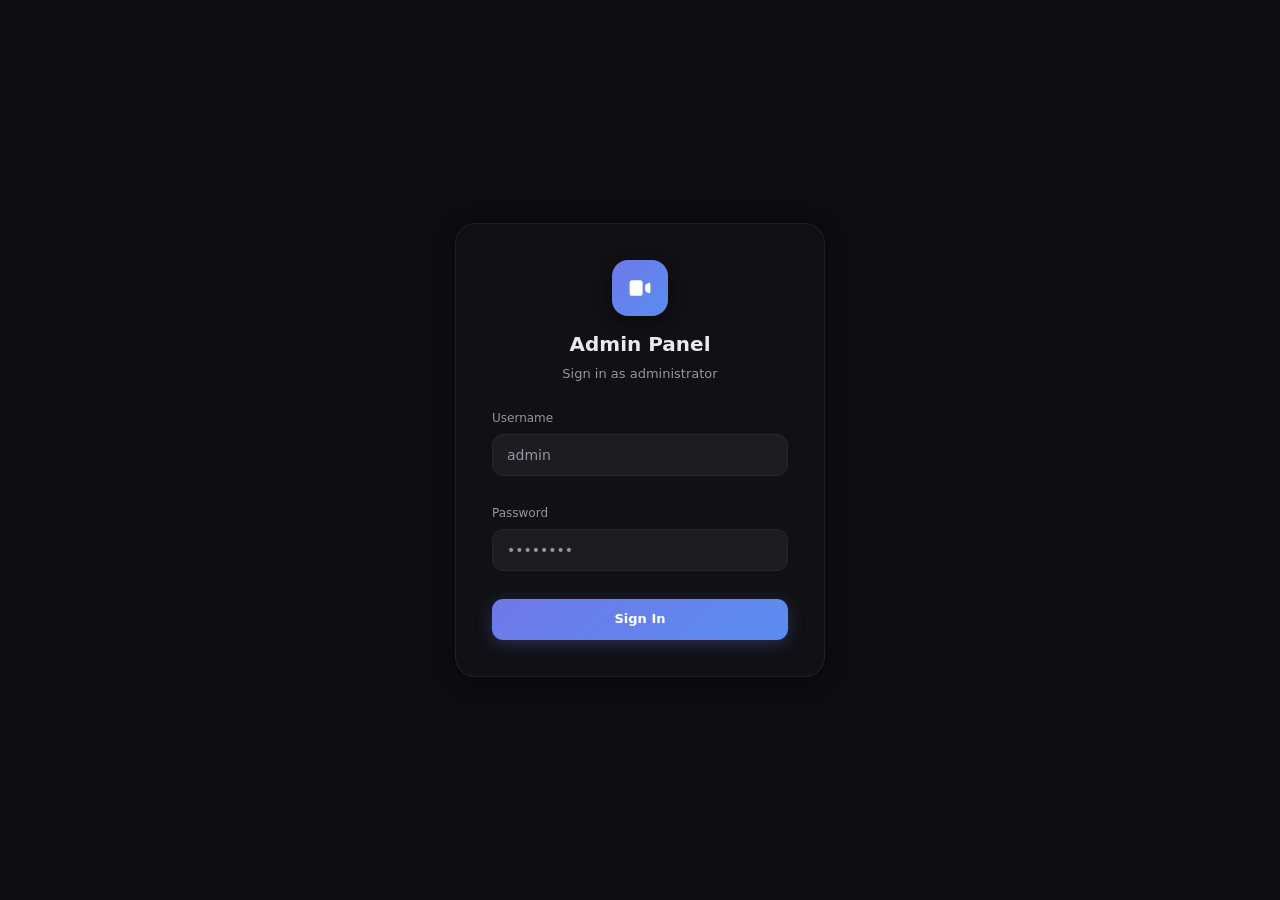
==== commit df5ce131: "新增顶部公告栏 - index.html：导航栏上方加可关闭公告栏（图标+文字+✕），默认折叠隐藏 - css：全宽渐变(主题色，color-mix 渐变并带纯色兜底)、白字居中、圆形关闭按钮、滑下展" ====
--- a/admin.html
+++ b/admin.html
@@ -186,6 +186,19 @@
               <div class="form-group"><label class="form-label">网站描述</label><textarea id="setDesc" class="input" rows="2" style="resize:none;"></textarea></div>
               <div class="form-group"><label class="form-label">SEO 关键词</label><input id="setKeys" class="input" placeholder="视频,博客"></div>
               <div class="form-group"><label class="form-label">底部版权</label><input id="setFooter" class="input" placeholder="© 2024 VideoHub Pro."></div>
+
+              <!-- 顶部公告栏 -->
+              <div style="border-top:1px solid var(--border);margin:.25rem 0 .25rem;padding-top:.9rem;font-weight:600;font-size:.8125rem;">📢 顶部公告栏</div>
+              <label style="display:flex;align-items:center;gap:.5rem;font-size:.8125rem;cursor:pointer;">
+                <input type="checkbox" id="annEnabled" style="width:auto;cursor:pointer;"> 启用公告栏
+              </label>
+              <div class="form-group"><label class="form-label">公告文字</label><input id="annText" class="input" placeholder="限时优惠！新用户注册即送 100 元红包"></div>
+              <div class="form-group"><label class="form-label">跳转链接 <span class="text-muted text-xs">（可选，http/https）</span></label><input id="annLink" class="input" placeholder="https://..."></div>
+              <div style="display:grid;grid-template-columns:1fr 1fr;gap:.75rem;">
+                <div class="form-group"><label class="form-label">自动隐藏秒数 <span class="text-muted text-xs">（0=不隐藏）</span></label><input id="annAutoHide" class="input" type="number" min="0" value="0"></div>
+                <div class="form-group"><label class="form-label">主题色</label><input id="annColor" class="input" type="color" value="#6366f1" style="height:42px;padding:.2rem;cursor:pointer;"></div>
+              </div>
+
               <button class="btn btn-primary" onclick="saveSettings()" style="align-self:flex-start;" data-i18n="btn_save">保存设置</button>
             </div>
           </div>
@@ -242,7 +255,7 @@
         <input id="vUrl" class="input" placeholder="https://www.youtube.com/embed/...">
       </div>
       <div id="fileGroup" class="form-group hidden">
-        <label class="form-label">视频文件 <span class="text-muted text-xs">（mp4/avi/mov/mkv/webm，最大 2GB）</span></label>
+        <label class="form-label">视频文件 <span class="text-muted text-xs">（mp4/avi/mov/mkv/webm，任意大小 · 自动分片上传）</span></label>
         <input id="vFile" class="input" type="file" accept=".mp4,.avi,.mov,.mkv,.webm,.m4v">
       </div>
       <div class="form-group"><label class="form-label">封面图地址 <span class="text-muted text-xs">（留空则自动提取）</span></label><input id="vCover" class="input" placeholder="https://..."></div>
@@ -252,6 +265,10 @@
       <div class="form-group"><label class="form-label">描述</label><textarea id="vDesc" class="input" rows="2" style="resize:none;"></textarea></div>
       <div id="uploadHint" class="hidden text-xs" style="background:rgba(99,102,241,.1);color:var(--primary);padding:.5rem .75rem;border-radius:6px;">
         ⏳ 正在上传，大文件需要较长时间，请勿关闭...
+      </div>
+      <div id="uploadProgress" class="hidden" style="margin-top:.6rem;">
+        <div class="progress-track"><div class="progress-fill" id="uploadBar" style="width:0%"></div></div>
+        <div class="text-xs text-muted mt-1" id="uploadPct" style="text-align:right;">0%</div>
       </div>
     </div>
     <div class="modal-foot">
@@ -619,6 +636,14 @@
 
 window.saveVideo = async function() {
   const id = document.getElementById('editVideoId').value;
+  const file = document.getElementById('vFile').files[0];
+
+  // 新增 + 上传文件 → 走分片上传（支持任意大小，带进度条）。
+  // URL 模式、编辑模式仍走原有一次性接口，行为完全不变。
+  if (!id && currentVtype === 'upload' && file) {
+    return saveVideoChunked(file);
+  }
+
   const btn = document.getElementById('videoSaveBtn');
   const hint = document.getElementById('uploadHint');
   btn.disabled = true; btn.textContent = t('saving');
@@ -631,7 +656,6 @@
   fd.append('cover_url',   document.getElementById('vCover').value);
   fd.append('description', document.getElementById('vDesc').value);
   fd.append('category_id', document.getElementById('vCat').value);
-  const file = document.getElementById('vFile').files[0];
   if (file) fd.append('video_file', file);
 
   try {
@@ -646,6 +670,31 @@
   } catch(e) { toast(e.message, 'error'); }
   finally { btn.disabled = false; btn.textContent = t('btn_save'); hint.classList.add('hidden'); }
 };
+
+// 分片上传：5MB/片、并发 3、失败重试 3，带进度条
+async function saveVideoChunked(file) {
+  const btn  = document.getElementById('videoSaveBtn');
+  const prog = document.getElementById('uploadProgress');
+  const bar  = document.getElementById('uploadBar');
+  const pct  = document.getElementById('uploadPct');
+  btn.disabled = true; btn.textContent = t('saving');
+  prog.classList.remove('hidden'); bar.style.width = '0%'; pct.textContent = '0%';
+  const fields = {
+    title:       document.getElementById('vTitle').value,
+    cover_url:   document.getElementById('vCover').value,
+    description: document.getElementById('vDesc').value,
+    category_id: document.getElementById('vCat').value,
+  };
+  try {
+    await api.admin.uploadVideoChunked(file, fields, p => {
+      bar.style.width = p + '%'; pct.textContent = p + '%';
+    });
+    closeModal('videoModal');
+    loadVideoTable(1);
+    toast(t('added'), 'success');
+  } catch (e) { toast(e.message, 'error'); }
+  finally { btn.disabled = false; btn.textContent = t('btn_save'); prog.classList.add('hidden'); }
+}
 
 window.deleteVideo = async function(id, title) {
   if (!confirm(t2('confirm_del_video', { x: title }))) return;
@@ -843,6 +892,12 @@
     document.getElementById('setDesc').value   = s.site_description || '';
     document.getElementById('setKeys').value   = s.site_keywords    || '';
     document.getElementById('setFooter').value = s.footer_text      || '';
+    // 公告栏
+    document.getElementById('annEnabled').checked = (s.announcement_enabled === 'true');
+    document.getElementById('annText').value     = s.announcement_text     || '';
+    document.getElementById('annLink').value     = s.announcement_link     || '';
+    document.getElementById('annAutoHide').value = s.announcement_auto_hide || '0';
+    document.getElementById('annColor').value    = /^#[0-9a-fA-F]{6}$/.test(s.announcement_color || '') ? s.announcement_color : '#6366f1';
   } catch { }
   loadBackups();
 }
@@ -885,6 +940,12 @@
       site_description: document.getElementById('setDesc').value,
       site_keywords:    document.getElementById('setKeys').value,
       footer_text:      document.getElementById('setFooter').value,
+      // 顶部公告栏
+      announcement_enabled:   document.getElementById('annEnabled').checked ? 'true' : 'false',
+      announcement_text:      document.getElementById('annText').value,
+      announcement_link:      document.getElementById('annLink').value,
+      announcement_auto_hide: String(parseInt(document.getElementById('annAutoHide').value, 10) || 0),
+      announcement_color:     document.getElementById('annColor').value,
     });
     document.getElementById('settingsSaved').classList.remove('hidden');
     setTimeout(() => document.getElementById('settingsSaved').classList.add('hidden'), 3000);
--- a/css/style.css
+++ b/css/style.css
@@ -1,38 +1,47 @@
-/* VideoHub Pro — 前端样式（紫黑金 · 玻璃拟态 · 现代深色） */
+/* VideoHub Pro — 前端样式
+   设计参考 example.com 的「克制美学」：中性低饱和配色、充足留白、
+   system-ui 字体、扁平柔和（去掉霓虹辉光）、低对比沉稳质感。 */
 
 /* ── 变量 ─────────────────────────────────────────────────────────────────── */
 :root {
-  --bg:        #08080d;
-  --bg2:       #101019;
-  --bg3:       #181824;
-  --card:      #14141f;
-  --border:    #25252f;
-  --text:      #ededf3;
-  --muted:     #8a8a9e;
-  --primary:   #7c6cff;   /* 紫 */
-  --secondary: #5b8cff;   /* 蓝 */
-  --gold:      #e8b84b;   /* 金 */
-  --grad:      linear-gradient(135deg, #7c6cff 0%, #5b8cff 100%);
-  --grad-gold: linear-gradient(135deg, #f4d27a 0%, #d99f2f 100%);
-  --grad-soft: linear-gradient(135deg, rgba(124,108,255,.16), rgba(91,140,255,.16));
-  --glass:        rgba(20,20,30,.55);
-  --glass-strong: rgba(16,16,25,.78);
-  --glass-border: rgba(255,255,255,.07);
-  --radius:    18px;
-  --radius-sm: 12px;
-  --radius-lg: 22px;
-  --shadow:     0 4px 24px rgba(0,0,0,.45);
-  --shadow-hov: 0 14px 44px rgba(124,108,255,.30);
-  --shadow-gold:0 8px 28px rgba(232,184,75,.26);
+  /* 中性近黑（去掉偏紫），层次更干净 */
+  --bg:        #0d0d10;
+  --bg2:       #141417;
+  --bg3:       #1c1c21;
+  --card:      #151519;
+  --border:    #26262d;
+  --text:      #e9e9ee;
+  --muted:     #9595a3;   /* 略柔和，呼应 example 的低对比 */
+  --primary:   #6e79e8;   /* 更克制的靛蓝（呼应 example 沉稳的 #348 蓝）*/
+  --secondary: #5b8cf0;
+  --gold:      #d9b46a;   /* 收敛的金，点缀用 */
+  --grad:      linear-gradient(135deg, #6e79e8 0%, #5b8cf0 100%);
+  --grad-gold: linear-gradient(135deg, #e6c98a 0%, #c8a24f 100%);
+  --grad-soft: linear-gradient(135deg, rgba(110,121,232,.14), rgba(91,140,240,.14));
+  --glass:        rgba(21,21,26,.6);
+  --glass-strong: rgba(15,15,19,.82);
+  --glass-border: rgba(255,255,255,.06);
+  --radius:    16px;
+  --radius-sm: 11px;
+  --radius-lg: 20px;
+  /* 阴影改为中性柔和，去掉彩色辉光（example 的扁平感） */
+  --shadow:     0 4px 20px rgba(0,0,0,.40);
+  --shadow-hov: 0 10px 30px rgba(0,0,0,.46);
+  --shadow-gold:0 6px 20px rgba(0,0,0,.40);
+  --ease: cubic-bezier(.2, .9, .4, 1.1);   /* 统一弹性缓动 */
 }
 
 /* ── Reset ───────────────────────────────────────────────────────────────── */
 *, *::before, *::after { box-sizing: border-box; margin: 0; padding: 0; }
-html { scroll-behavior: smooth; }
+/* 原生顺滑滚动（不再全局 smooth，避免黏滞感）；程序化滚动仍由 JS 显式 smooth 控制 */
+html { scroll-behavior: auto; }
+/* 交互元素去掉双击缩放的 300ms 延迟，触摸更跟手 */
+a, button, .video-card, .tag, .chip, .side-cat, .nav-link, .page-btn, .drawer-cat { touch-action: manipulation; }
 body {
   background: var(--bg); color: var(--text);
-  font-family: 'Segoe UI', -apple-system, BlinkMacSystemFont, system-ui, sans-serif;
-  font-size: 14px; line-height: 1.5; -webkit-font-smoothing: antialiased;
+  /* system-ui 优先，呼应 example.com 的系统原生字体 */
+  font-family: system-ui, -apple-system, BlinkMacSystemFont, 'Segoe UI', Roboto, Helvetica, Arial, sans-serif;
+  font-size: 14px; line-height: 1.6; -webkit-font-smoothing: antialiased;
   min-height: 100vh; overflow-x: hidden;
 }
 a { color: inherit; text-decoration: none; }
@@ -41,19 +50,45 @@
 input, select, textarea { font: inherit; }
 ::-webkit-scrollbar { width: 8px; height: 8px; }
 ::-webkit-scrollbar-track { background: transparent; }
-::-webkit-scrollbar-thumb { background: linear-gradient(var(--primary), var(--secondary)); border-radius: 99px; border: 2px solid var(--bg); }
-::-webkit-scrollbar-thumb:hover { background: var(--primary); }
-* { scrollbar-width: thin; scrollbar-color: var(--primary) transparent; }
-::selection { background: rgba(124,108,255,.35); }
-
-/* 背景光晕 */
+::-webkit-scrollbar-thumb { background: var(--border); border-radius: 99px; border: 2px solid var(--bg); }
+::-webkit-scrollbar-thumb:hover { background: var(--muted); }
+* { scrollbar-width: thin; scrollbar-color: var(--border) transparent; }
+::selection { background: rgba(110,121,232,.3); }
+
+/* ── 顶部公告栏 ───────────────────────────────────────────────────────────── */
+.announce {
+  overflow: hidden; max-height: 0; transition: max-height .35s var(--ease, ease);
+  color: #fff; text-align: center;
+  background: var(--announce-color, #6366f1);
+  background: linear-gradient(100deg, var(--announce-color, #6366f1), color-mix(in srgb, var(--announce-color, #6366f1), #ffffff 26%));
+}
+.announce.show { max-height: 80px; }
+.announce-inner {
+  position: relative; min-height: 44px; display: flex; align-items: center; justify-content: center;
+  gap: .5rem; padding: .45rem 2.7rem; font-size: .85rem; font-weight: 600; line-height: 1.35;
+  text-shadow: 0 1px 2px rgba(0,0,0,.18);
+}
+.announce-icon { flex-shrink: 0; }
+.announce-text a, .announce-link { color: #fff; text-decoration: underline; text-underline-offset: 2px; }
+.announce-close {
+  position: absolute; right: .55rem; top: 50%; transform: translateY(-50%);
+  width: 28px; height: 28px; border-radius: 50%; color: #fff; opacity: .85;
+  display: flex; align-items: center; justify-content: center; font-size: .9rem;
+  transition: background .15s ease, opacity .15s ease;
+}
+.announce-close:hover { background: rgba(255,255,255,.22); opacity: 1; }
+@media (max-width: 640px) { .announce-inner { font-size: .78rem; padding: .45rem 2.5rem; } }
+
+/* 背景光晕：大幅收敛，趋近 example.com 的扁平干净（仅极淡的氛围） */
 .bg-aurora {
   position: fixed; inset: 0; z-index: -1; pointer-events: none;
+  will-change: transform;   /* 提升为独立合成层：视差位移走 GPU，不触发页面重绘 */
   background:
-    radial-gradient(55% 45% at 12% -5%, rgba(124,108,255,.20), transparent 70%),
-    radial-gradient(45% 40% at 100% 5%, rgba(232,184,75,.10), transparent 70%),
-    radial-gradient(60% 55% at 50% 110%, rgba(91,140,255,.12), transparent 70%);
-}
+    radial-gradient(55% 45% at 12% -5%, rgba(110,121,232,.10), transparent 70%),
+    radial-gradient(60% 55% at 50% 110%, rgba(91,140,240,.07), transparent 70%);
+}
+/* 滚动期间暂停全屏装饰动画，减少滚动时的重绘 → 更顺滑 */
+.scrolling .bg-aurora::before, .scrolling .bg-aurora::after { animation-play-state: paused; }
 
 /* ── 通用工具 ────────────────────────────────────────────────────────────── */
 .hidden   { display: none !important; }
@@ -88,10 +123,10 @@
   font-size: .8125rem; font-weight: 600; transition: all .18s ease;
   white-space: nowrap;
 }
-.btn-primary { background: var(--grad); color: #fff; box-shadow: 0 4px 16px rgba(124,108,255,.28); }
-.btn-primary:hover { transform: translateY(-1px); box-shadow: 0 6px 22px rgba(124,108,255,.4); }
+.btn-primary { background: var(--grad); color: #fff; box-shadow: 0 4px 16px rgba(110,121,232,.28); }
+.btn-primary:hover { transform: translateY(-1px); box-shadow: 0 6px 22px rgba(110,121,232,.4); }
 .btn-outline { border: 1px solid var(--border); color: var(--muted); background: transparent; }
-.btn-outline:hover { border-color: var(--primary); color: var(--text); background: rgba(124,108,255,.08); }
+.btn-outline:hover { border-color: var(--primary); color: var(--text); background: rgba(110,121,232,.08); }
 .btn-danger { border: 1px solid rgba(239,68,68,.4); color: #ef4444; }
 .btn-danger:hover { background: rgba(239,68,68,.1); }
 .btn-sm { padding: .3rem .75rem; font-size: .75rem; border-radius: 8px; }
@@ -108,7 +143,7 @@
   border: 1px solid var(--border); background: var(--bg3);
   color: var(--text); font-size: .875rem; transition: border-color .15s, box-shadow .15s;
 }
-.input:focus { outline: none; border-color: var(--primary); box-shadow: 0 0 0 3px rgba(124,108,255,.18); }
+.input:focus { outline: none; border-color: var(--primary); box-shadow: 0 0 0 3px rgba(110,121,232,.18); }
 .input::placeholder { color: var(--muted); }
 select.input { cursor: pointer; }
 .form-label { display: block; font-size: .75rem; font-weight: 500; color: var(--muted); margin-bottom: .375rem; }
@@ -133,7 +168,7 @@
 .brand-icon {
   width: 34px; height: 34px; border-radius: 11px;
   background: var(--grad); display: flex; align-items: center; justify-content: center;
-  flex-shrink: 0; box-shadow: 0 4px 14px rgba(124,108,255,.45);
+  flex-shrink: 0; box-shadow: 0 4px 12px rgba(0,0,0,.35);
 }
 .navbar-search { flex: 1; max-width: 460px; position: relative; }
 .navbar-search input { padding-left: 2.4rem; border-radius: 999px; background: var(--bg2); }
@@ -182,9 +217,9 @@
 /* 只为「实际存在的侧栏」分配列，避免空侧栏留下 264px 空白列 */
 .home {
   --aside: 264px;
-  max-width: 1600px; margin: 0 auto; padding: 1.25rem 1.5rem;
+  max-width: 1600px; margin: 0 auto; padding: 1.75rem 1.5rem;   /* 更充足的上下留白 */
   display: grid; grid-template-columns: minmax(0, 1fr);
-  gap: 1.5rem; align-items: start;
+  gap: 1.75rem; align-items: start;
 }
 .home.has-left  { grid-template-columns: var(--aside) minmax(0, 1fr); }
 .home.has-right { grid-template-columns: minmax(0, 1fr) var(--aside); }
@@ -212,7 +247,97 @@
 .action-btn svg { flex-shrink: 0; }
 .action-btn:hover { transform: translateY(-2px); filter: brightness(1.05); }
 .action-download { background: var(--grad-gold); color: #1c1606; box-shadow: var(--shadow-gold); }
-.action-contact  { background: var(--grad); color: #fff; box-shadow: 0 8px 28px rgba(124,108,255,.3); }
+.action-contact  { background: var(--grad); color: #fff; box-shadow: 0 8px 28px rgba(110,121,232,.3); }
+
+/* 右侧多按钮（2 下载 + 2 客服）—— 下载紫、WhatsApp 绿、Telegram 蓝 */
+.app-btn-group { display: flex; flex-direction: column; gap: .6rem; }
+.app-btn-group + .app-btn-group { margin-top: .85rem; padding-top: .85rem; border-top: 1px dashed var(--glass-border); }
+.app-btn {
+  display: flex; align-items: center; gap: .65rem; padding: .75rem .95rem; min-height: 44px;
+  border-radius: 40px; font-size: .875rem; font-weight: 700; color: #fff;
+  transition: transform .2s ease, box-shadow .2s ease, filter .2s ease;
+}
+.app-btn__icon { display: flex; width: 30px; height: 30px; border-radius: 50%; align-items: center; justify-content: center; background: rgba(255,255,255,.2); flex-shrink: 0; }
+.app-btn__text { flex: 1; min-width: 0; white-space: nowrap; overflow: hidden; text-overflow: ellipsis; }
+.app-btn__arrow { opacity: .65; flex-shrink: 0; transition: transform .2s ease; }
+/* 悬停：上移 3px + 亮度 +10% + 阴影增强；点击：下移 1px 按压感（0.2s ease）*/
+.app-btn:hover { transform: translateY(-3px); filter: brightness(1.1); }
+.app-btn:hover .app-btn__arrow { transform: translate(2px, -2px); opacity: 1; }
+.app-btn:active { transform: translateY(1px); filter: brightness(1.02); }
+.app-btn--download { background: var(--grad); box-shadow: 0 8px 22px rgba(110,121,232,.34); }
+.app-btn--whatsapp { background: linear-gradient(135deg, #25d366, #128c4b); box-shadow: 0 8px 22px rgba(37,211,102,.3); }
+.app-btn--telegram { background: linear-gradient(135deg, #2aabee, #1c8fd1); box-shadow: 0 8px 22px rgba(42,171,238,.3); }
+.app-btn--contact  { background: var(--grad); box-shadow: 0 8px 22px rgba(110,121,232,.3); }
+
+/* ── 汉堡菜单 + 侧滑抽屉（移动端导航） ───────────────────────────────────── */
+.nav-hamburger {
+  display: none; width: 38px; height: 38px; border-radius: 10px;
+  align-items: center; justify-content: center; color: var(--text);
+  background: transparent; flex-shrink: 0;
+}
+.nav-hamburger:hover { background: rgba(255,255,255,.06); }
+.drawer-backdrop {
+  position: fixed; inset: 0; background: rgba(0,0,0,.55);
+  -webkit-backdrop-filter: blur(2px); backdrop-filter: blur(2px);
+  opacity: 0; pointer-events: none; transition: opacity .25s; z-index: 200;
+}
+.drawer-backdrop.open { opacity: 1; pointer-events: auto; }
+.drawer {
+  position: fixed; top: 0; left: 0; height: 100%; width: min(82vw, 320px);
+  transform: translateX(-100%); transition: transform .28s ease;
+  background: var(--glass-strong); -webkit-backdrop-filter: blur(18px); backdrop-filter: blur(18px);
+  border-right: 1px solid var(--glass-border); z-index: 201;
+  display: flex; flex-direction: column; padding: 1rem; overflow-y: auto;
+}
+.drawer.open { transform: none; }
+.drawer-head { display: flex; align-items: center; justify-content: space-between; padding: .25rem .25rem .9rem; border-bottom: 1px solid var(--border); margin-bottom: .75rem; font-size: 1.05rem; }
+.drawer-nav { display: flex; flex-direction: column; gap: .2rem; margin-bottom: 1rem; }
+.drawer-link { padding: .7rem .75rem; border-radius: 10px; font-weight: 600; color: var(--text); }
+.drawer-link:hover { background: rgba(255,255,255,.06); }
+.drawer-section-title { font-size: .72rem; font-weight: 700; letter-spacing: .05em; text-transform: uppercase; color: var(--muted); padding: .25rem .75rem; }
+.drawer-cats { display: flex; flex-wrap: wrap; gap: .4rem; padding: .5rem .25rem; }
+.drawer-cat { padding: .4rem .8rem; border-radius: 999px; font-size: .8rem; border: 1px solid var(--border); color: var(--muted); background: transparent; }
+.drawer-cat.active, .drawer-cat:hover { border-color: transparent; background: var(--grad); color: #fff; }
+
+/* ── 双列 Banner（顶部并排） ─────────────────────────────────────────────── */
+.dual-banner {
+  max-width: 1600px; margin: 0 auto; padding: 1.25rem 1.5rem 0;
+  display: grid; grid-template-columns: 1fr 1fr; gap: 20px;
+}
+.dual-banner.single { grid-template-columns: 1fr; }
+.dual-banner-item {
+  display: block; border-radius: var(--radius); overflow: hidden;
+  background: #0a0a0a; box-shadow: var(--shadow); aspect-ratio: 16 / 5;
+  transition: transform .3s cubic-bezier(.2,.9,.4,1.1), box-shadow .3s cubic-bezier(.2,.9,.4,1.1);
+}
+.dual-banner-item img, .dual-banner-item video { width: 100%; height: 100%; object-fit: cover; display: block; }
+
+/* ── 主布局：内容 + 右分类栏 ─────────────────────────────────────────────── */
+.layout {
+  max-width: 1600px; margin: 0 auto; padding: 1.5rem;
+  display: grid; grid-template-columns: minmax(0, 1fr) 300px; gap: 1.75rem; align-items: start;
+}
+.layout-main { min-width: 0; }
+.layout-main .video-grid { grid-template-columns: repeat(3, minmax(0, 1fr)); }
+.layout-side { position: sticky; top: 76px; display: flex; flex-direction: column; gap: 1.25rem; min-width: 0; }
+
+/* ── 右侧小部件 ──────────────────────────────────────────────────────────── */
+.side-widget { background: var(--card); border: 1px solid var(--border); border-radius: var(--radius); padding: 1rem 1.1rem; }
+.side-widget-title { font-size: .9rem; font-weight: 700; margin-bottom: .75rem; padding-left: .6rem; position: relative; }
+.side-widget-title::before { content: ''; position: absolute; left: 0; top: 50%; transform: translateY(-50%); width: 3px; height: 1em; border-radius: 3px; background: var(--grad); }
+.side-cats { list-style: none; display: flex; flex-direction: column; gap: .15rem; }
+.side-cat { width: 100%; display: flex; align-items: center; justify-content: space-between; gap: .5rem; padding: .5rem .65rem; border-radius: 10px; font-size: .85rem; color: var(--muted); transition: transform .2s ease, color .2s ease, background .2s ease; text-align: left; }
+.side-cat:hover { background: rgba(255,255,255,.05); color: var(--primary); transform: translateX(4px); }
+.side-cat.active { background: var(--grad-soft); color: var(--text); font-weight: 600; }
+.side-cat-count { font-size: .72rem; color: var(--muted); background: var(--bg3); padding: .05rem .45rem; border-radius: 999px; flex-shrink: 0; }
+.tag-cloud { display: flex; flex-wrap: wrap; gap: .45rem; }
+.tag { padding: .35rem .8rem; border-radius: 30px; font-size: .78rem; border: 1px solid var(--border); color: var(--muted); background: rgba(255,255,255,.03); transition: transform .2s ease, background .2s ease, color .2s ease, border-color .2s ease; }
+.tag:hover { background: var(--grad); border-color: transparent; color: #fff; transform: scale(1.05); }
+.tag.active { background: var(--grad); border-color: transparent; color: #fff; }
+.side-ad { padding: .5rem; }
+.side-ad-item { display: block; border-radius: 12px; overflow: hidden; margin-bottom: .5rem; transition: transform .3s cubic-bezier(.2,.9,.4,1.1), box-shadow .3s cubic-bezier(.2,.9,.4,1.1); }
+.side-ad-item:last-child { margin-bottom: 0; }
+.side-ad-item img, .side-ad-item video { width: 100%; height: auto; display: block; }
 
 /* ── 区块标题 ────────────────────────────────────────────────────────────── */
 .section-head { display: flex; align-items: center; justify-content: space-between; margin-bottom: 1rem; }
@@ -231,7 +356,7 @@
   background: rgba(255,255,255,.02); transition: all .18s; white-space: nowrap; cursor: pointer;
 }
 .chip:hover { border-color: var(--primary); color: var(--text); transform: translateY(-1px); }
-.chip.active { background: var(--grad); border-color: transparent; color: #fff; box-shadow: 0 4px 14px rgba(124,108,255,.35); }
+.chip.active { background: var(--grad); border-color: transparent; color: #fff; box-shadow: 0 4px 14px rgba(110,121,232,.35); }
 .chip-count { opacity: .65; font-size: .7rem; margin-left: .15rem; }
 
 /* ── 二级菜单（国家 / 类型） ─────────────────────────────────────────────── */
@@ -250,20 +375,31 @@
 .lang-btn.active { background: var(--grad); border-color: transparent; color: #fff; }
 
 /* ── 视频网格 ────────────────────────────────────────────────────────────── */
-.video-grid { display: grid; grid-template-columns: repeat(auto-fill, minmax(210px, 1fr)); gap: 1.25rem; }
+.video-grid { display: grid; grid-template-columns: repeat(auto-fill, minmax(210px, 1fr)); gap: 1.5rem; }
+/* 所有弹性列统一用 minmax(0,1fr)，把轨道最小值钉死为 0，防止内容撑爆轨道 */
 .video-card {
-  background: var(--card); border-radius: var(--radius);
-  overflow: hidden; border: 1px solid var(--border);
-  transition: transform .22s ease, box-shadow .22s ease, border-color .22s ease;
-}
+  position: relative;
+  background: var(--card); border-radius: 16px;
+  overflow: hidden; border: 1px solid var(--border); min-width: 0;
+  transition: transform .3s var(--ease), box-shadow .3s var(--ease), border-color .3s var(--ease);
+}
+/* 扫光：一道斜向高光从左上扫到右下（悬停触发，0.6s） */
+.video-card::before {
+  content: ''; position: absolute; inset: 0; z-index: 3; pointer-events: none; border-radius: inherit;
+  background: linear-gradient(115deg, transparent 32%, rgba(255,255,255,.16) 46%, rgba(216,180,106,.20) 50%, transparent 64%);
+  transform: translateX(-130%); opacity: 0;
+}
+/* 悬停：上浮 5px + 放大 1.02 + 阴影增强 + 紫/金发光边缘（0.3s）*/
 .video-card:hover {
-  transform: translateY(-5px);
-  box-shadow: var(--shadow-hov);
-  border-color: rgba(124,108,255,.45);
-}
-.card-thumb { aspect-ratio: 16/9; overflow: hidden; position: relative; background: var(--bg3); }
-.card-thumb img { width: 100%; height: 100%; object-fit: cover; transition: transform .45s ease; }
-.video-card:hover .card-thumb img { transform: scale(1.07); }
+  transform: translateY(-5px) scale(1.02);
+  box-shadow: var(--shadow-hov), 0 0 0 1px rgba(110,121,232,.28), 0 0 22px rgba(110,121,232,.22), 0 0 30px rgba(216,180,106,.10);
+  border-color: rgba(110,121,232,.4);
+}
+.card-thumb { aspect-ratio: 16/9; overflow: hidden; position: relative; width: 100%; background: var(--bg3); }
+/* img 绝对定位：脱离文档流，不参与 min-content 计算，彻底杜绝
+   「aspect-ratio + 图片 height:100% + 单列 1fr 栅格」的循环尺寸爆炸（移动端整页错乱根因） */
+.card-thumb img { position: absolute; inset: 0; width: 100%; height: 100%; object-fit: cover; transition: transform .4s ease; }
+.video-card:hover .card-thumb img { transform: scale(1.05); }
 .card-play {
   position: absolute; inset: 0; display: flex; align-items: center; justify-content: center;
   background: linear-gradient(180deg, rgba(0,0,0,.1), rgba(0,0,0,.45)); opacity: 0; transition: opacity .22s;
@@ -280,7 +416,7 @@
   position: absolute; top: .55rem; left: .55rem;
   padding: .2rem .55rem; border-radius: 999px;
   font-size: .68rem; font-weight: 700; color: #fff;
-  background: rgba(124,108,255,.85); backdrop-filter: blur(4px);
+  background: rgba(110,121,232,.85); backdrop-filter: blur(4px);
 }
 .card-views {
   position: absolute; bottom: .55rem; right: .55rem; display: flex; align-items: center; gap: .25rem;
@@ -304,13 +440,15 @@
   background: var(--card); transition: all .15s; cursor: pointer;
 }
 .page-btn:hover { border-color: var(--primary); color: var(--text); }
-.page-btn.active { background: var(--grad); border-color: transparent; color: #fff; box-shadow: 0 4px 14px rgba(124,108,255,.35); }
+.page-btn.active { background: var(--grad); border-color: transparent; color: #fff; box-shadow: 0 4px 14px rgba(110,121,232,.35); }
 .page-btn:disabled { opacity: .4; cursor: not-allowed; }
 
 /* ── 视频详情页 ──────────────────────────────────────────────────────────── */
 .video-detail { max-width: 920px; margin: 0 auto; }
-.player-wrap { border-radius: var(--radius); overflow: hidden; background: #000; box-shadow: var(--shadow); }
-.player-wrap iframe, .player-wrap video { width: 100%; aspect-ratio: 16/9; display: block; }
+.player-wrap { border-radius: var(--radius); overflow: hidden; background: #000; box-shadow: var(--shadow); width: 100%; max-width: 100%; }
+.player-wrap .plyr { width: 100%; max-width: 100%; }                 /* Plyr 容器自适应屏宽 */
+.player-wrap iframe, .player-wrap video { width: 100%; max-width: 100%; aspect-ratio: 16/9; display: block; }
+.player-wrap video { height: auto; max-height: 80vh; object-fit: contain; }  /* 竖屏/大分辨率视频不超高 */
 .video-info {
   background: var(--glass); border: 1px solid var(--glass-border); border-radius: var(--radius);
   padding: 1.4rem; margin-top: 1rem; -webkit-backdrop-filter: blur(10px); backdrop-filter: blur(10px);
@@ -352,7 +490,7 @@
 @keyframes toastIn { from { opacity: 0; transform: translateX(16px); } to { opacity: 1; transform: none; } }
 .toast-success { background: rgba(16,185,129,.92); }
 .toast-error   { background: rgba(239,68,68,.92); }
-.toast-info    { background: rgba(124,108,255,.92); }
+.toast-info    { background: rgba(110,121,232,.92); }
 
 /* ── 管理后台 ────────────────────────────────────────────────────────────── */
 .admin-layout { display: flex; min-height: 100vh; }
@@ -371,7 +509,7 @@
   transition: all .15s; white-space: nowrap; overflow: hidden;
 }
 .side-link:hover { color: #fff; background: rgba(255,255,255,.06); }
-.side-link.active { color: #fff; background: rgba(124,108,255,.22); box-shadow: inset 2px 0 0 var(--primary); }
+.side-link.active { color: #fff; background: rgba(110,121,232,.22); box-shadow: inset 2px 0 0 var(--primary); }
 .side-link svg { flex-shrink: 0; }
 .admin-sidebar.collapsed .side-link span { display: none; }
 .admin-main { flex: 1; display: flex; flex-direction: column; overflow: hidden; min-width: 0; }
@@ -384,7 +522,7 @@
 /* ── 统计卡片 ────────────────────────────────────────────────────────────── */
 .stat-grid { display: grid; grid-template-columns: repeat(3, 1fr); gap: 1rem; margin-bottom: 1.5rem; }
 .stat-card { background: var(--card); border: 1px solid var(--border); border-radius: var(--radius); padding: 1.4rem; transition: transform .2s, border-color .2s; }
-.stat-card:hover { transform: translateY(-3px); border-color: rgba(124,108,255,.4); }
+.stat-card:hover { transform: translateY(-3px); border-color: rgba(110,121,232,.4); }
 .stat-value { font-size: 2rem; font-weight: 800; }
 .stat-label { font-size: .8125rem; color: var(--muted); margin-top: .25rem; }
 
@@ -396,6 +534,10 @@
 td { padding: .8rem 1rem; font-size: .8125rem; border-bottom: 1px solid rgba(42,42,55,.6); }
 tr:last-child td { border-bottom: none; }
 tr:hover td { background: rgba(255,255,255,.02); }
+
+/* ── 上传进度条（分片上传） ──────────────────────────────────────────────── */
+.progress-track { height: 9px; border-radius: 999px; background: var(--bg3); overflow: hidden; border: 1px solid var(--border); }
+.progress-fill { height: 100%; width: 0; background: var(--grad); border-radius: 999px; transition: width .25s ease; box-shadow: 0 0 8px rgba(110,121,232,.25); }
 
 /* ── 模态框 ──────────────────────────────────────────────────────────────── */
 .modal-backdrop { display: none; position: fixed; inset: 0; background: rgba(0,0,0,.7); -webkit-backdrop-filter: blur(4px); backdrop-filter: blur(4px); z-index: 500; align-items: center; justify-content: center; padding: 1rem; }
@@ -411,34 +553,179 @@
 .login-screen { min-height: 100vh; display: flex; align-items: center; justify-content: center; background: var(--bg); }
 .login-card { width: 100%; max-width: 370px; background: var(--glass); -webkit-backdrop-filter: blur(14px); backdrop-filter: blur(14px); border: 1px solid var(--glass-border); border-radius: var(--radius-lg); padding: 2.25rem; box-shadow: var(--shadow); }
 .login-logo { text-align: center; margin-bottom: 1.5rem; }
-.login-logo .icon { width: 56px; height: 56px; border-radius: var(--radius); background: var(--grad); display: flex; align-items: center; justify-content: center; margin: 0 auto .75rem; box-shadow: 0 6px 20px rgba(124,108,255,.45); }
+.login-logo .icon { width: 56px; height: 56px; border-radius: var(--radius); background: var(--grad); display: flex; align-items: center; justify-content: center; margin: 0 auto .75rem; box-shadow: 0 6px 16px rgba(0,0,0,.4); }
 
 /* ── 页脚 ────────────────────────────────────────────────────────────────── */
 footer { border-top: 1px solid var(--border); padding: 1.5rem; margin-top: 2.5rem; text-align: center; font-size: .75rem; color: var(--muted); }
 
+/* ════════════════════════════════════════════════════════════════════════════
+   交互动画（纯新增，可整段删除回滚）
+   ════════════════════════════════════════════════════════════════════════════ */
+
+/* 触摸：去掉点击高亮灰块 */
+* { -webkit-tap-highlight-color: transparent; }
+
+/* 悬停变形仅在「支持悬停」的设备（桌面）生效，避免触摸端「张贴」式卡住 */
+@media (hover: hover) {
+  /* 广告卡：上浮 5px + 阴影 + 紫/金发光边缘 */
+  .dual-banner-item:hover, .side-ad-item:hover {
+    transform: translateY(-5px);
+    box-shadow: var(--shadow-hov), 0 0 22px rgba(110,121,232,.20), 0 0 30px rgba(216,180,106,.10);
+  }
+  /* 扫光：视频卡 + 广告卡，悬停时高光从左上扫到右下 */
+  .video-card:hover::before, .dual-banner-item:hover::before, .side-ad-item:hover::before { transform: translateX(130%); opacity: 1; }
+  /* 图片缓慢放大（Ken Burns / Zoom In）*/
+  .dual-banner-item:hover img, .dual-banner-item:hover video,
+  .side-ad-item:hover img, .side-ad-item:hover video { transform: scale(1.05); }
+  /* CTA（下载/客服）：放大 1.05 + 金色发光 + 阴影增强 */
+  .app-btn:hover { transform: translateY(-3px) scale(1.05); box-shadow: 0 10px 26px rgba(110,121,232,.34), 0 0 22px rgba(216,180,106,.32); filter: brightness(1.08); }
+  /* 后台入口：文字高亮 + Logo 轻旋 */
+  #adminLink:hover { color: var(--text); }
+  .navbar-brand:hover .brand-icon { transform: rotate(-8deg) scale(1.05); }
+}
+.brand-icon { transition: transform .35s var(--ease); }
+
+/* 广告卡：相对定位 + 扫光层 + 图片 Zoom 过渡（与视频卡统一） */
+.dual-banner-item, .side-ad-item { position: relative; }
+.dual-banner-item::before, .side-ad-item::before {
+  content: ''; position: absolute; inset: 0; z-index: 3; pointer-events: none; border-radius: inherit;
+  background: linear-gradient(115deg, transparent 32%, rgba(255,255,255,.18) 46%, rgba(216,180,106,.22) 50%, transparent 64%);
+  transform: translateX(-130%); opacity: 0;
+}
+.video-card::before, .dual-banner-item::before, .side-ad-item::before { transition: transform .6s var(--ease), opacity .6s ease; }
+.dual-banner-item img, .dual-banner-item video, .side-ad-item img, .side-ad-item video { transition: transform .6s var(--ease); }
+
+/* 页面加载淡入（保留为无 JS 时的兜底动画）*/
+@keyframes fadeUp { from { opacity: 0; transform: translateY(20px); } to { opacity: 1; transform: none; } }
+.anim-in { animation: fadeUp .5s var(--ease) both; }
+
+/* 滚动触发显现：默认隐藏下移，进入视口由 JS 加 .sr-in 淡入上浮
+   （main.js 含兜底定时器，绝不会让内容长期隐藏；reduce 时强制可见）*/
+.sr { opacity: 0; transform: translateY(30px); }
+.sr-in { opacity: 1; transform: none; transition: opacity .55s ease, transform .55s var(--ease); }
+
+/* 背景金色粒子：极淡、缓慢飘浮 */
+.bg-aurora::after {
+  content: ''; position: absolute; inset: -10% -10% 0;
+  background:
+    radial-gradient(2px 2px at 20% 30%, rgba(216,180,106,.35), transparent),
+    radial-gradient(2px 2px at 70% 60%, rgba(216,180,106,.28), transparent),
+    radial-gradient(1.5px 1.5px at 40% 80%, rgba(216,180,106,.30), transparent),
+    radial-gradient(1.5px 1.5px at 85% 25%, rgba(216,180,106,.22), transparent),
+    radial-gradient(2px 2px at 55% 15%, rgba(216,180,106,.25), transparent),
+    radial-gradient(1.5px 1.5px at 10% 70%, rgba(216,180,106,.22), transparent);
+  background-size: 100% 140%;
+  opacity: .5; animation: particleDrift 26s linear infinite;
+}
+@keyframes particleDrift { from { background-position: 0 0; } to { background-position: 0 -140%; } }
+
+/* 闪烁光点（边缘偶现微光，紫/金，极克制）*/
+.bg-aurora::before {
+  content: ''; position: absolute; inset: 0; pointer-events: none;
+  background:
+    radial-gradient(1.5px 1.5px at 6% 18%, rgba(216,180,106,.9), transparent),
+    radial-gradient(1.5px 1.5px at 94% 30%, rgba(150,140,255,.8), transparent),
+    radial-gradient(1px 1px at 12% 82%, rgba(216,180,106,.8), transparent),
+    radial-gradient(1.5px 1.5px at 90% 78%, rgba(150,140,255,.7), transparent),
+    radial-gradient(1px 1px at 50% 6%, rgba(255,255,255,.7), transparent);
+  animation: sparkle 5s ease-in-out infinite;
+}
+@keyframes sparkle { 0%, 100% { opacity: 0; } 45%, 55% { opacity: .8; } }
+
+/* 回到顶部按钮（由 main.js 动态创建注入） */
+.to-top {
+  position: fixed; right: 1.1rem; bottom: 1.1rem; z-index: 150;
+  width: 46px; height: 46px; border-radius: 50%;
+  display: flex; align-items: center; justify-content: center;
+  background: var(--grad); color: #fff; box-shadow: 0 8px 22px rgba(110,121,232,.35);
+  opacity: 0; transform: scale(.4) rotate(-90deg); pointer-events: none;
+  transition: opacity .3s ease, transform .3s var(--ease), filter .2s ease;
+}
+.to-top.show { opacity: 1; transform: scale(1) rotate(0); pointer-events: auto; }
+@media (hover: hover) { .to-top:hover { transform: scale(1.12); filter: brightness(1.1); } }
+.to-top:active { transform: scale(.95); }
+
+/* 尊重「减少动态效果」：关掉一切装饰动画，并确保滚动显现元素强制可见 */
+@media (prefers-reduced-motion: reduce) {
+  .anim-in { animation: none; }
+  .sr { opacity: 1; transform: none; }
+  .bg-aurora::after, .bg-aurora::before { animation: none; opacity: .2; }
+  .video-card::before, .dual-banner-item::before, .side-ad-item::before { display: none; }
+  .to-top { transition: opacity .2s ease; }
+  * { scroll-behavior: auto; }
+}
+
 /* ── 响应式 ──────────────────────────────────────────────────────────────── */
+/* 新布局（≤1024）：右分类栏移到内容下方，网格 3→2 列 */
+@media (max-width: 1024px) {
+  .layout { grid-template-columns: minmax(0, 1fr); gap: 1.25rem; }
+  .layout-side { position: static; }
+  .layout-main .video-grid { grid-template-columns: repeat(2, minmax(0, 1fr)); }
+}
 /* 平板：缩小侧栏 */
 @media (max-width: 1180px) {
   .home { --aside: 210px; gap: 1rem; }
   .sidebar-banner { height: 320px; }
 }
-/* 中屏：折叠为单列，侧栏移到内容下方（主内容优先） */
+/* 中屏：折叠为单列。手机端同样显示左右广告——左广告置顶、右广告+按钮在内容后 */
 @media (max-width: 980px) {
-  .home, .home.has-left, .home.has-right, .home.has-left.has-right { grid-template-columns: 1fr; }
-  .home-aside { position: static; flex-direction: row; flex-wrap: wrap; }
-  .home-main { order: -1; }
+  .home, .home.has-left, .home.has-right, .home.has-left.has-right { grid-template-columns: minmax(0, 1fr); }
+  .home-aside { position: static; flex-direction: column; gap: .85rem; }
+  /* 不再用 order 把广告挤到最底部：自然顺序 = 左广告 → 视频 → 右广告 */
   .side-card { flex: 1 1 100%; }
-  .sidebar-banner { height: 200px; }
-  .side-actions { flex-direction: row; flex: 1 1 100%; }
+  .sidebar-banner { height: 160px; }           /* 手机端广告紧凑些，不喧宾夺主 */
+  /* 旧单按钮版（保留兼容） */
+  .side-actions { flex: 1 1 100%; flex-direction: column; }
   .action-btn { flex: 1; }
+  /* 新多按钮版：每组横向铺成一排（下载1|下载2 / 客服1|客服2） */
+  .app-btn-group { flex-direction: row; }
+  .app-btn { flex: 1; min-width: 0; }
+  .app-btn-group + .app-btn-group { border-top: none; margin-top: .6rem; padding-top: 0; }
 }
 @media (max-width: 768px) {
-  .video-grid { grid-template-columns: repeat(2, 1fr); gap: 1rem; }
+  .video-grid { grid-template-columns: repeat(2, minmax(0, 1fr)); gap: 1rem; }
+  .layout-main .video-grid { gap: .75rem; }
+  /* 移动端导航：显示汉堡、隐藏桌面菜单链接（改用侧滑抽屉） */
+  .nav-hamburger { display: inline-flex; }
+  .navbar-links { display: none; }
+  /* 双列 Banner → 单列全宽堆叠 */
+  .dual-banner { grid-template-columns: 1fr; gap: 12px; padding: 1rem 1rem 0; }
+  .dual-banner-item { aspect-ratio: 16 / 6; }
+  .layout { padding: 1rem; gap: 1rem; }
+  /* 手机版重排：热门分类栏置顶 → 视频 → 侧边广告 → 下载/客服按钮（底部）。
+     display:contents 让右侧栏各部件「升级」为 .layout 的直接网格子项，从而可单独 order 排序。 */
+  .layout-side { display: contents; }
+  #categories { display: none; }              /* 竖排分类列表隐藏：顶部热门栏 + 汉堡抽屉已覆盖分类入口 */
+  #hotTagsWidget { order: 1; }                /* 热门分类栏 → 视频之前 */
+  .layout-main   { order: 2; }                /* 双列视频卡片 */
+  #sideAdWidget  { order: 3; }                /* 侧边广告（视频之后，保留曝光） */
+  #sideActionsWidget { order: 5; }            /* 下载/客服按钮 → 底部 */
+  /* 热门分类栏改横向滚动，不换行 */
+  #hotTagsWidget .tag-cloud {
+    flex-wrap: nowrap; overflow-x: auto; -webkit-overflow-scrolling: touch;
+    scrollbar-width: none; padding-bottom: 2px;
+  }
+  #hotTagsWidget .tag-cloud::-webkit-scrollbar { display: none; }
+  #hotTagsWidget .tag { flex-shrink: 0; }     /* pill 不被压缩，超出则横向滚动 */
   .stat-grid { grid-template-columns: 1fr; }
   .admin-sidebar { width: 58px; }
   .admin-sidebar .side-link span { display: none; }
+  /* 广告图片完整显示不裁剪：contain + 深色背景填补留白（横/竖/方图都完整可见）。
+     注：Swiper 已初始化，纯 CSS 改 height:auto 会打乱其布局，故保留固定高度仅换 object-fit。 */
   .banner-top .swiper-slide img, .banner-top .swiper-slide video,
-  .banner-bottom .swiper-slide img, .banner-bottom .swiper-slide video { height: 130px; }
+  .banner-bottom .swiper-slide img, .banner-bottom .swiper-slide video {
+    height: 130px; object-fit: contain; background: #0a0a0a;
+  }
+  .sidebar-banner { height: 200px; }                 /* 侧栏广告加高，竖/方图看得更清 */
+  .sidebar-banner img, .sidebar-banner video { object-fit: contain; background: #0a0a0a; }
+  /* 视频详情页：减小内边距，播放器限高，避免在小屏上过大 */
+  .page-layout { padding: 1rem .85rem; }
+  .player-wrap iframe, .player-wrap video, .player-wrap .plyr { max-height: 56vh; }
+  /* 触摸友好：交互元素加大点击区域（≥40px），字号不小于 13px */
+  .chip { padding: .5rem 1rem; }
+  .page-btn { min-height: 40px; display: inline-flex; align-items: center; }
+  .nav-link { padding: .5rem .7rem; }
+  .card-title { font-size: .875rem; }
 }
 @media (max-width: 640px) {
   .navbar-inner { gap: .6rem; padding: 0 1rem; }
@@ -450,6 +737,9 @@
   .filter-row::-webkit-scrollbar { display: none; }
 }
 @media (max-width: 460px) {
-  .video-grid { grid-template-columns: 1fr; }
+  .video-grid { grid-template-columns: minmax(0, 1fr); }
   .side-actions { flex-direction: column; }
-}
+  .sidebar-banner { height: 180px; }   /* 窄屏侧栏广告略降，contain 仍完整不裁剪 */
+  /* 极窄屏：下载/客服按钮各自独占一行，文字不挤 */
+  .app-btn-group { flex-direction: column; }
+}
